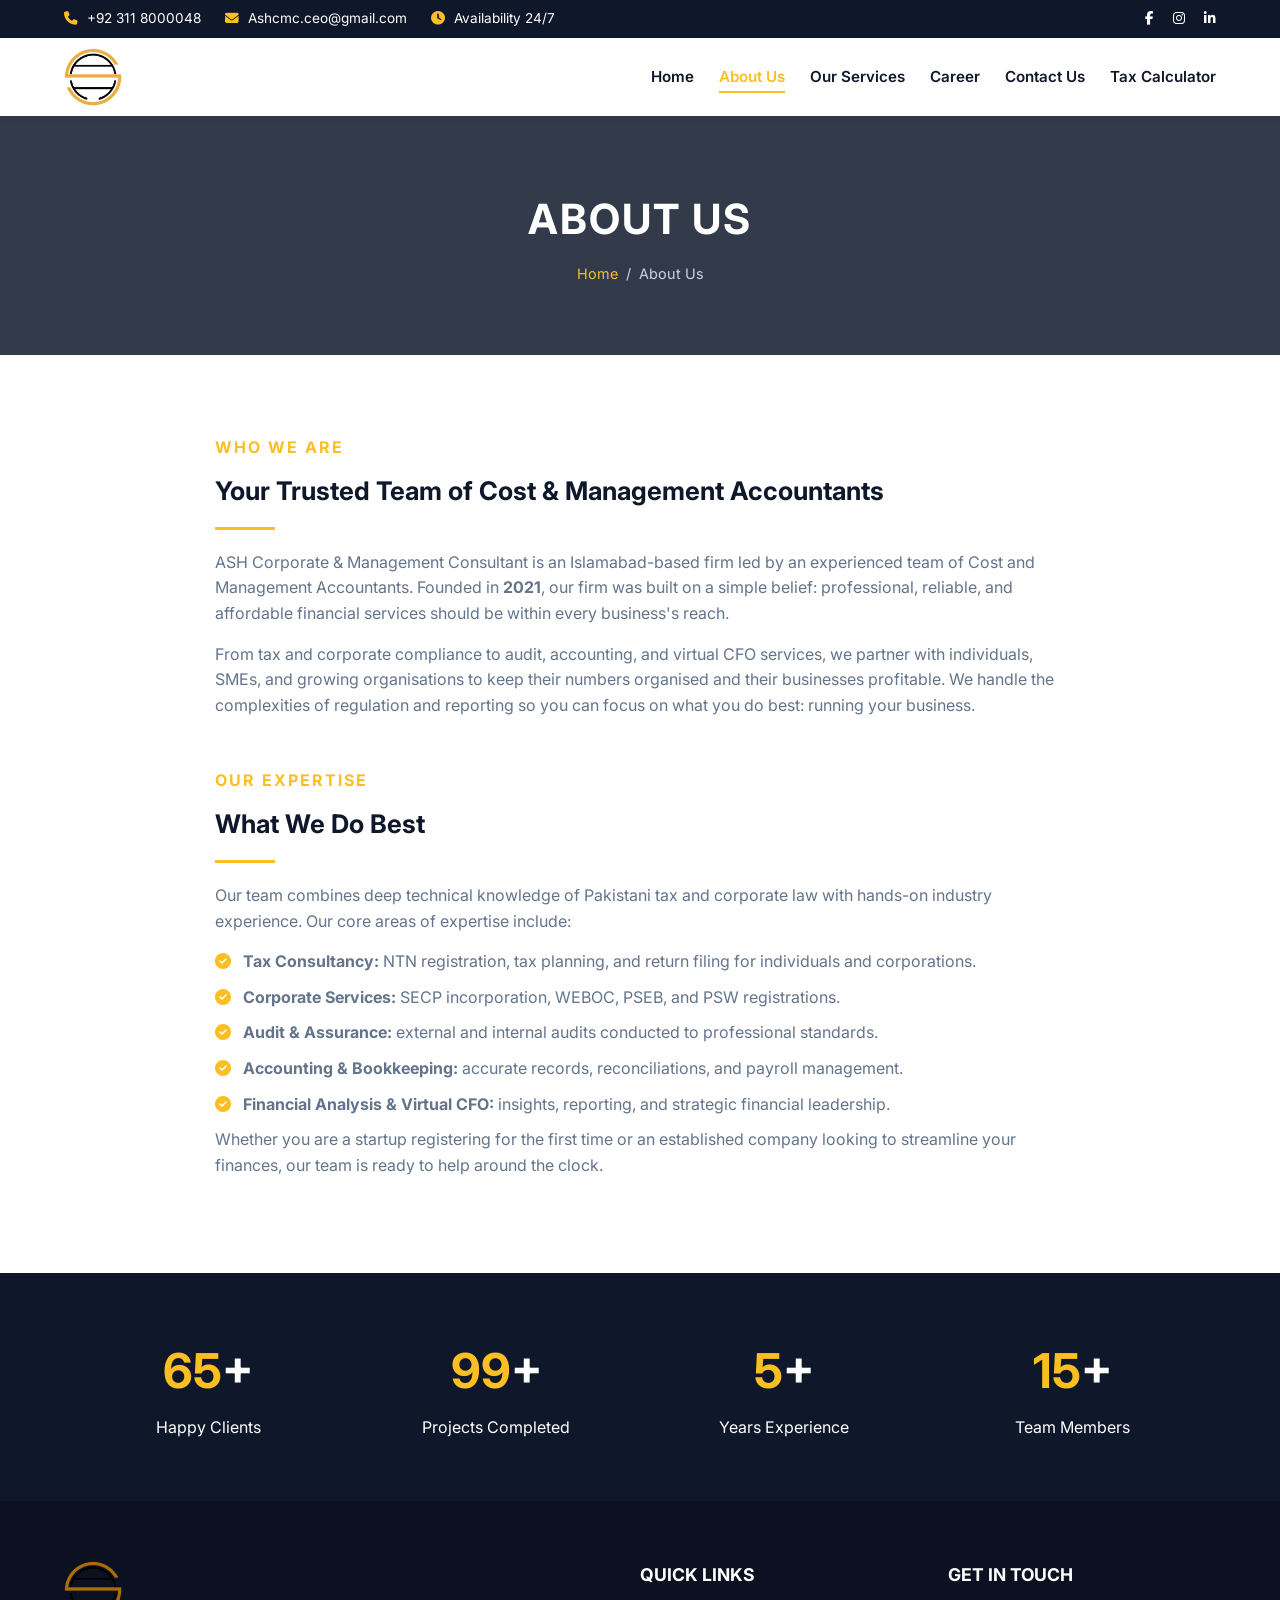
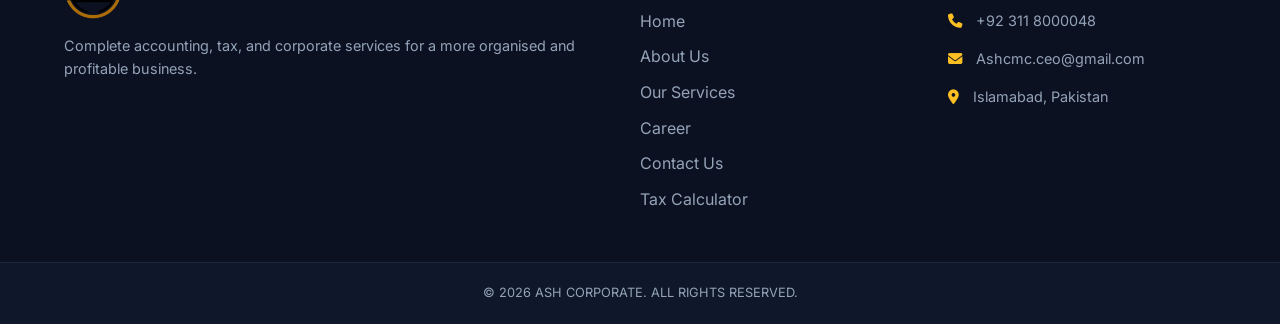
==== about.html @ dda11e34 "mobile view: slim top bar down to phone and email" ====
<!DOCTYPE html>
<html lang="en">
<head>
    <meta charset="UTF-8">
    <meta name="viewport" content="width=device-width, initial-scale=1.0">
    <title>About Us | ASH Corporate</title>
    <meta name="description" content="ASH Corporate & Management Consultant, an experienced team of Cost and Management Accountants founded in 2021.">
    <link rel="icon" href="notlog-favicon.ico">
    <link href="https://fonts.googleapis.com/css2?family=Inter:wght@300;400;600;700&display=swap" rel="stylesheet">
    <link rel="stylesheet" href="https://cdnjs.cloudflare.com/ajax/libs/font-awesome/6.4.0/css/all.min.css">
    <link rel="stylesheet" href="css/style.css">
</head>
<body>

    <!-- Top Bar -->
    <div class="top-bar">
        <div class="container top-bar-flex">
            <div class="top-info">
                <span><i class="fa-solid fa-phone"></i> +92 311 8000048</span>
                <span><i class="fa-solid fa-envelope"></i> Ashcmc.ceo@gmail.com</span>
                <span class="top-hours"><i class="fa-solid fa-clock"></i> Availability 24/7</span>
            </div>
            <div class="top-social">
                <a href="https://www.facebook.com/ashcmc" target="_blank" rel="noopener" aria-label="Facebook"><i class="fa-brands fa-facebook-f"></i></a>
                <a href="https://www.instagram.com/ashcmc" target="_blank" rel="noopener" aria-label="Instagram"><i class="fa-brands fa-instagram"></i></a>
                <a href="https://www.linkedin.com/company/ashcmc" target="_blank" rel="noopener" aria-label="LinkedIn"><i class="fa-brands fa-linkedin-in"></i></a>
            </div>
        </div>
    </div>

    <!-- Header / Navbar -->
    <header class="navbar">
        <div class="container nav-flex">
            <a href="index.html" class="logo">
                <img src="logo.png" alt="ASH Corporate Logo">
            </a>
            <nav>
                <button class="menu-toggle" aria-label="Toggle navigation menu"><i class="fa-solid fa-bars"></i></button>
                <ul class="nav-links">
                    <li><a href="index.html">Home</a></li>
                    <li><a href="about.html" class="active">About Us</a></li>
                    <li><a href="services.html">Our Services</a></li>
                    <li><a href="career.html">Career</a></li>
                    <li><a href="contact.html">Contact Us</a></li>
                    <li><a href="tax.html">Tax Calculator</a></li>
                </ul>
            </nav>
        </div>
    </header>

    <!-- Page Header -->
    <section class="page-header">
        <div class="container">
            <h1>ABOUT US</h1>
            <p class="crumb"><a href="index.html">Home</a> &nbsp;/&nbsp; About Us</p>
        </div>
    </section>

    <!-- Who We Are & Our Expertise -->
    <section class="section-padding">
        <div class="container about-body">
            <div class="about-block">
                <h4 class="sub-heading">WHO WE ARE</h4>
                <h3>Your Trusted Team of Cost &amp; Management Accountants</h3>
                <div class="divider divider-left"></div>
                <p>ASH Corporate &amp; Management Consultant is an Islamabad-based firm led by an experienced team of Cost and Management Accountants. Founded in <strong>2021</strong>, our firm was built on a simple belief: professional, reliable, and affordable financial services should be within every business's reach.</p>
                <p>From tax and corporate compliance to audit, accounting, and virtual CFO services, we partner with individuals, SMEs, and growing organisations to keep their numbers organised and their businesses profitable. We handle the complexities of regulation and reporting so you can focus on what you do best: running your business.</p>
            </div>

            <div class="about-block">
                <h4 class="sub-heading">OUR EXPERTISE</h4>
                <h3>What We Do Best</h3>
                <div class="divider divider-left"></div>
                <p>Our team combines deep technical knowledge of Pakistani tax and corporate law with hands-on industry experience. Our core areas of expertise include:</p>
                <ul>
                    <li><strong>Tax Consultancy:</strong> NTN registration, tax planning, and return filing for individuals and corporations.</li>
                    <li><strong>Corporate Services:</strong> SECP incorporation, WEBOC, PSEB, and PSW registrations.</li>
                    <li><strong>Audit &amp; Assurance:</strong> external and internal audits conducted to professional standards.</li>
                    <li><strong>Accounting &amp; Bookkeeping:</strong> accurate records, reconciliations, and payroll management.</li>
                    <li><strong>Financial Analysis &amp; Virtual CFO:</strong> insights, reporting, and strategic financial leadership.</li>
                </ul>
                <p>Whether you are a startup registering for the first time or an established company looking to streamline your finances, our team is ready to help around the clock.</p>
            </div>
        </div>
    </section>

    <!-- Stats Section -->
    <section class="stats-section">
        <div class="container stats-grid">
            <div class="stat-item">
                <h2>65<span>+</span></h2>
                <p>Happy Clients</p>
            </div>
            <div class="stat-item">
                <h2>99<span>+</span></h2>
                <p>Projects Completed</p>
            </div>
            <div class="stat-item">
                <h2>5<span>+</span></h2>
                <p>Years Experience</p>
            </div>
            <div class="stat-item">
                <h2>15<span>+</span></h2>
                <p>Team Members</p>
            </div>
        </div>
    </section>

    <!-- Footer -->
    <footer>
        <div class="container footer-grid">
            <div class="footer-brand">
                <img src="logo.png" alt="ASH Corporate">
                <p>Complete accounting, tax, and corporate services for a more organised and profitable business.</p>
            </div>
            <div class="footer-links">
                <h3>QUICK LINKS</h3>
                <ul>
                    <li><a href="index.html">Home</a></li>
                    <li><a href="about.html">About Us</a></li>
                    <li><a href="services.html">Our Services</a></li>
                    <li><a href="career.html">Career</a></li>
                    <li><a href="contact.html">Contact Us</a></li>
                    <li><a href="tax.html">Tax Calculator</a></li>
                </ul>
            </div>
            <div class="footer-contact">
                <h3>GET IN TOUCH</h3>
                <p><i class="fa-solid fa-phone"></i> +92 311 8000048</p>
                <p><i class="fa-solid fa-envelope"></i> Ashcmc.ceo@gmail.com</p>
                <p><i class="fa-solid fa-location-dot"></i> Islamabad, Pakistan</p>
            </div>
        </div>
        <div class="footer-bottom">
            <p>&copy; 2026 ASH CORPORATE. ALL RIGHTS RESERVED.</p>
        </div>
    </footer>

    <!-- Main JavaScript -->
    <script src="js/main.js"></script>
</body>
</html>
---- css/style.css ----
/* ============================================
   ASH CORPORATE - Global Stylesheet
   Brand: Navy #0f172a | Accent #fbbf24
   ============================================ */

/* --- CSS Variables & Reset --- */
:root {
    --primary-navy: #0f172a; /* Dark Navy for text and footer */
    --accent-yellow: #fbbf24; /* Logo Yellow */
    --light-bg: #f8fafc;
    --text-dark: #334155;
    --text-light: #64748b;
    --white: #ffffff;
}

* {
    margin: 0;
    padding: 0;
    box-sizing: border-box;
    font-family: 'Inter', sans-serif;
}

html { scroll-behavior: smooth; }

body {
    color: var(--text-dark);
    background-color: var(--white);
    line-height: 1.6;
    overflow-x: hidden; /* Prevent horizontal scroll on mobile */
}

img { max-width: 100%; display: block; }

a { text-decoration: none; color: inherit; }
ul { list-style: none; }

.container {
    width: 90%;
    max-width: 1200px;
    margin: 0 auto;
}

.section-padding { padding: 80px 0; }
.bg-light { background-color: var(--light-bg); }

/* ============================================
   TOP BAR
   ============================================ */
.top-bar {
    background-color: var(--primary-navy);
    color: var(--white);
    font-size: 0.85rem;
    padding: 8px 0;
}

.top-bar-flex {
    display: flex;
    justify-content: space-between;
    align-items: center;
}

.top-info span { margin-right: 20px; }
.top-info i { color: var(--accent-yellow); margin-right: 5px; }

.top-social a {
    margin-left: 15px;
    color: var(--white);
    transition: 0.3s;
}
.top-social a:hover { color: var(--accent-yellow); }

/* ============================================
   NAVBAR
   ============================================ */
.navbar {
    background-color: var(--white);
    box-shadow: 0 2px 10px rgba(0,0,0,0.05);
    position: sticky;
    top: 0;
    z-index: 100;
}

.nav-flex {
    display: flex;
    justify-content: space-between;
    align-items: center;
    padding: 10px 0;
}

.logo img { height: 58px; width: auto; display: block; }

.nav-links { display: flex; gap: 25px; }

.nav-links a {
    font-weight: 600;
    color: var(--primary-navy);
    font-size: 0.95rem;
    transition: 0.3s;
    padding-bottom: 5px;
    border-bottom: 2px solid transparent;
}

.nav-links a:hover,
.nav-links a.active {
    color: var(--accent-yellow);
    border-bottom: 2px solid var(--accent-yellow);
}

/* Hamburger (mobile only) */
.menu-toggle {
    display: none;
    background: none;
    border: none;
    font-size: 1.6rem;
    color: var(--primary-navy);
    cursor: pointer;
    padding: 6px 10px;
}

/* ============================================
   HERO (Home)
   ============================================ */
.hero {
    background: linear-gradient(rgba(15, 23, 42, 0.82), rgba(15, 23, 42, 0.82)),
        url('img/hero-bg.jpg') center/cover;
    color: var(--white);
    padding: 120px 0;
    text-align: left;
}

.hero-content { max-width: 700px; }
.hero h1 { font-size: 3.5rem; line-height: 1.2; margin-bottom: 20px; }
.hero h1 span { color: var(--accent-yellow); }
.hero p { font-size: 1.1rem; margin-bottom: 30px; color: #cbd5e1; }

/* ============================================
   BUTTONS
   ============================================ */
.btn-primary {
    display: inline-block;
    background-color: var(--accent-yellow);
    color: var(--primary-navy);
    padding: 12px 30px;
    font-weight: 700;
    border-radius: 4px;
    transition: 0.3s;
    border: none;
    cursor: pointer;
    font-size: 1rem;
}

.btn-primary:hover {
    background-color: var(--yellow-dark);
    transform: translateY(-2px);
}

.btn-secondary {
    display: inline-block;
    background-color: var(--primary-navy);
    color: var(--white);
    padding: 12px 30px;
    font-weight: 600;
    border-radius: 4px;
    transition: 0.3s;
    margin-top: 15px;
}

.btn-secondary:hover { background-color: var(--navy-soft); }

/* ============================================
   PAGE HEADER (Inner pages banner)
   ============================================ */
.page-header {
    background: linear-gradient(rgba(15, 23, 42, 0.85), rgba(15, 23, 42, 0.85)),
        url('img/page-header-bg.jpg') center/cover;
    color: var(--white);
    text-align: center;
    padding: 70px 0;
}

.page-header h1 {
    font-size: 2.6rem;
    letter-spacing: 2px;
    color: var(--white);
}

.page-header .crumb {
    margin-top: 10px;
    font-size: 0.9rem;
    color: #cbd5e1;
}

.page-header .crumb a { color: var(--accent-yellow); }

/* ============================================
   SECTION TITLE
   ============================================ */
.section-title { text-align: center; margin-bottom: 50px; }
.section-title h2 { font-size: 2.2rem; color: var(--primary-navy); }

.divider {
    width: 60px;
    height: 3px;
    background-color: var(--accent-yellow);
    margin: 15px auto 0;
}

.divider-left { margin: 15px 0 0; }

/* ============================================
   ABOUT PREVIEW (Home)
   ============================================ */
.about-grid {
    display: grid;
    grid-template-columns: 1fr 1fr;
    gap: 50px;
    align-items: center;
}

.sub-heading {
    color: var(--accent-yellow);
    font-weight: 700;
    letter-spacing: 2px;
    margin-bottom: 10px;
}

.about-text h2 { font-size: 2.2rem; color: var(--primary-navy); margin-bottom: 20px; }
.about-text p { color: var(--text-light); margin-bottom: 20px; }

.about-image img {
    width: 100%;
    border-radius: 8px;
    box-shadow: 0 10px 30px rgba(0,0,0,0.1);
}

/* ============================================
   SERVICES GRID (Home)
   ============================================ */
.services-grid {
    display: grid;
    grid-template-columns: repeat(auto-fit, minmax(250px, 1fr));
    gap: 30px;
}

.service-card {
    background: var(--white);
    padding: 40px 30px;
    border-radius: 8px;
    box-shadow: 0 5px 20px rgba(0,0,0,0.05);
    transition: 0.3s;
    border-top: 3px solid transparent;
}

.service-card:hover {
    transform: translateY(-5px);
    border-top: 3px solid var(--accent-yellow);
    box-shadow: 0 10px 30px rgba(0,0,0,0.1);
}

.icon-box {
    font-size: 2rem;
    color: var(--primary-navy);
    background: #f1f5f9;
    width: 70px;
    height: 70px;
    display: flex;
    align-items: center;
    justify-content: center;
    border-radius: 50%;
    margin-bottom: 20px;
}

.service-card h3 { font-size: 1.2rem; color: var(--primary-navy); margin-bottom: 10px; }
.service-card p { font-size: 0.9rem; color: var(--text-light); margin-bottom: 20px; }

.read-more { color: var(--primary-navy); font-weight: 600; font-size: 0.9rem; }
.read-more:hover { color: var(--accent-yellow); }

.center-btn { text-align: center; margin-top: 50px; }

/* ============================================
   STATS SECTION
   ============================================ */
.stats-section {
    background-color: var(--primary-navy);
    padding: 60px 0;
    color: var(--white);
}

.stats-grid {
    display: grid;
    grid-template-columns: repeat(4, 1fr);
    text-align: center;
}

.stat-item h2 { font-size: 3rem; color: var(--accent-yellow); margin-bottom: 5px; }
.stat-item h2 span { color: var(--white); }

/* ============================================
   ABOUT PAGE - "Who We Are" / "Our Expertise"
   ============================================ */
.about-body { max-width: 850px; margin: 0 auto; }

.about-block { margin-bottom: 50px; }

.about-block:last-child { margin-bottom: 0; }

.about-block h3 {
    color: var(--primary-navy);
    font-size: 1.6rem;
    margin-bottom: 15px;
}

.about-block .divider-left { margin-bottom: 20px; }

.about-block p {
    color: var(--text-light);
    margin-bottom: 15px;
}

.about-block ul {
    margin-top: 15px;
}

.about-block ul li {
    color: var(--text-light);
    padding-left: 28px;
    position: relative;
    margin-bottom: 10px;
}

.about-block ul li::before {
    content: '\f058';
    font-family: 'Font Awesome 6 Free';
    font-weight: 900;
    color: var(--accent-yellow);
    position: absolute;
    left: 0;
}

/* ============================================
   SERVICES PAGE - Zig-Zag Layout
   ============================================ */
.service-row {
    padding: 70px 0; /* Background lives on the outer section */
}

/* The container inside the row is the zig-zag grid */
.service-row-grid {
    display: grid;
    grid-template-columns: 1fr 1fr;
    gap: 60px;
    align-items: center;
}

.service-img img {
    width: 100%;
    border-radius: 8px;
    box-shadow: 0 10px 30px rgba(0,0,0,0.12);
}

.service-title h3 {
    font-size: 1.8rem;
    color: var(--primary-navy);
    margin-bottom: 8px;
}

.service-title .divider-left { margin-bottom: 20px; }

.service-title p { color: var(--text-light); margin-bottom: 20px; }

.service-title ul li {
    color: var(--text-light);
    padding-left: 26px;
    position: relative;
    margin-bottom: 8px;
}

.service-title ul li::before {
    content: '\f00c';
    font-family: 'Font Awesome 6 Free';
    font-weight: 900;
    color: var(--accent-yellow);
    font-size: 0.85rem;
    position: absolute;
    left: 0;
}

/* Reverse rows (image left / text right) */
.service-row.reverse .service-img { order: -1; }

/* ============================================
   CAREER PAGE
   ============================================ */
.career-box {
    max-width: 760px;
    margin: 0 auto;
    text-align: center;
    background: var(--white);
    border: 1px solid #e2e8f0;
    border-top: 4px solid var(--accent-yellow);
    border-radius: 8px;
    padding: 60px 40px;
    box-shadow: 0 8px 25px rgba(0,0,0,0.06);
}

.career-box i {
    font-size: 2.6rem;
    color: var(--accent-yellow);
    margin-bottom: 20px;
}

.career-box h2 {
    color: var(--primary-navy);
    font-size: 1.7rem;
    margin-bottom: 15px;
}

.career-box p { color: var(--text-light); }

.career-box .cv-btn {
    margin-top: 18px;
}

.career-box .cv-btn i { margin-right: 8px; }

.career-box .cv-email-note {
    margin-top: 14px;
    font-size: 0.9rem;
    font-weight: 600;
    color: var(--primary-navy);
}

/* ============================================
   CONTACT PAGE
   ============================================ */
.map-wrap {
    height: 400px;
    border-radius: 8px;
    overflow: hidden;
    box-shadow: 0 10px 30px rgba(0,0,0,0.1);
}

.map-wrap iframe {
    width: 100%;
    height: 100%;
    border: 0;
}

.contact-grid {
    display: grid;
    grid-template-columns: 1.4fr 1fr;
    gap: 40px;
    align-items: start;
}

.contact-form {
    background: var(--white);
    border: 1px solid #e2e8f0;
    border-radius: 8px;
    padding: 40px;
    box-shadow: 0 8px 25px rgba(0,0,0,0.06);
}

.contact-form h3 {
    color: var(--primary-navy);
    font-size: 1.5rem;
    margin-bottom: 25px;
}

.form-group { margin-bottom: 20px; }

.form-group label {
    display: block;
    font-weight: 600;
    color: var(--primary-navy);
    font-size: 0.9rem;
    margin-bottom: 6px;
}

.form-group input,
.form-group textarea {
    width: 100%;
    padding: 12px 15px;
    border: 1px solid #e2e8f0;
    border-radius: 4px;
    font-size: 0.95rem;
    color: var(--text-dark);
    outline: none;
    transition: 0.3s;
    font-family: inherit;
}

.form-group input:focus,
.form-group textarea:focus {
    border-color: var(--accent-yellow);
    box-shadow: 0 0 0 3px rgba(251, 191, 36, 0.15);
}

.form-row {
    display: grid;
    grid-template-columns: 1fr 1fr;
    gap: 20px;
}

.form-status {
    display: none;
    margin-top: 15px;
    padding: 12px 15px;
    border-radius: 4px;
    font-size: 0.9rem;
    font-weight: 600;
}

.form-status.success {
    display: block;
    background: #ecfdf5;
    color: #047857;
    border: 1px solid #a7f3d0;
}

.contact-info-box {
    background: var(--primary-navy);
    color: var(--white);
    border-radius: 8px;
    padding: 40px;
}

.contact-info-box h3 {
    font-size: 1.3rem;
    margin-bottom: 25px;
}

.contact-info-box h3::after {
    content: '';
    display: block;
    width: 50px;
    height: 3px;
    background: var(--accent-yellow);
    margin-top: 8px;
}

.info-item {
    display: flex;
    align-items: flex-start;
    gap: 15px;
    margin-bottom: 25px;
    padding-bottom: 25px;
    border-bottom: 1px solid rgba(255,255,255,0.1);
}

.info-item:last-child {
    border-bottom: none;
    margin-bottom: 0;
    padding-bottom: 0;
}

.info-item i {
    color: var(--accent-yellow);
    font-size: 1.2rem;
    margin-top: 4px;
}

.info-item h4 { font-size: 1rem; margin-bottom: 3px; }
.info-item p { font-size: 0.9rem; color: #cbd5e1; }

/* ============================================
   TAX CALCULATOR (Tabbed, FY 2025-2026)
   ============================================ */
.tax-section {
    max-width: 1000px;
    margin: 0 auto;
}

.tax-main-heading {
    text-align: center;
    color: var(--primary-navy);
    font-size: 2.3rem;
    line-height: 1.2;
    margin-bottom: 18px;
}

.brand-divider-gap { margin-top: 24px; }

/* Folder-style tab bar (text-link tabs) */
.tax-tabs {
    display: flex;
    border-bottom: 1px solid #e2e8f0;
    padding: 0 8px;
    gap: 2px;
}

.tax-tab {
    appearance: none;
    background: transparent;
    border: 1px solid transparent;
    border-bottom: none;
    border-radius: 8px 8px 0 0;
    color: var(--text-dark);
    font-family: inherit;
    font-size: 0.95rem;
    font-weight: 600;
    padding: 13px 20px;
    margin-bottom: -1px; /* rides over the strip line */
    cursor: pointer;
    transition: 0.2s;
    white-space: nowrap;
}

.tax-tab:hover { color: var(--primary-navy); }

.tax-tab.active {
    background: var(--white);
    border-color: #e2e8f0;
    color: var(--primary-navy);
    box-shadow: inset 0 -3px 0 var(--accent-yellow); /* yellow underline, like the navbar */
    position: relative;
    z-index: 1;
}

/* White card that the active tab blends into */
.tax-card {
    background: var(--white);
    border-radius: 0 0 10px 10px;
    box-shadow: 0 10px 30px rgba(15, 23, 42, 0.06);
    padding: 40px;
}

.tax-panel.hidden { display: none; }

.tax-panel-heading {
    color: var(--primary-navy);
    font-size: 1.45rem;
    text-align: center;
    margin-bottom: 18px;
}

.tax-panel .divider { margin-bottom: 25px; }

.tax-field-group { margin-bottom: 20px; }

.tax-field-group label {
    display: block;
    font-weight: 600;
    color: var(--text-dark);
    font-size: 0.87rem;
    margin-bottom: 8px;
}

.tax-field-group select,
.tax-field-group input {
    width: 100%;
    padding: 12px 14px;
    border: 1px solid #e2e8f0;
    border-radius: 6px;
    font-size: 0.95rem;
    font-family: inherit;
    color: var(--text-dark);
    outline: none;
    background: var(--white);
    transition: 0.2s;
}

.tax-field-group select:focus,
.tax-field-group input:focus {
    border-color: var(--accent-yellow);
    box-shadow: 0 0 0 3px rgba(251, 191, 36, 0.15);
}

.tax-btn {
    width: 100%;
    background: var(--accent-yellow);
    color: var(--primary-navy);
    border: none;
    border-radius: 6px;
    padding: 14px;
    font-family: inherit;
    font-size: 1rem;
    font-weight: 700;
    letter-spacing: 0.3px;
    cursor: pointer;
    transition: 0.2s;
}

.tax-btn:hover {
    background: var(--yellow-dark);
    transform: translateY(-1px);
}

.tax-coming {
    text-align: center;
    color: var(--text-light);
    padding: 35px 0 15px;
    font-size: 0.95rem;
}

.tax-coming i { color: var(--accent-yellow); margin-right: 8px; }

@media (max-width: 768px) {
    .tax-main-heading { font-size: 1.6rem; }
    .tax-tabs { flex-wrap: wrap; }
    .tax-tab { padding: 11px 14px; font-size: 0.9rem; }
    .tax-card { padding: 25px 18px; border-radius: 0 0 8px 8px; }
}
/* ============================================
/* ============================================
   FOOTER
   ============================================ */
footer {
    background-color: #0b1120;
    color: #94a3b8;
    padding-top: 60px;
}

.footer-grid {
    display: grid;
    grid-template-columns: 2fr 1fr 1fr;
    gap: 40px;
    padding-bottom: 40px;
}

.footer-brand img { height: 58px; width: auto; margin-bottom: 15px; }

.footer-brand p { font-size: 0.9rem; }

.footer-links h3,
.footer-contact h3 {
    color: var(--white);
    margin-bottom: 20px;
    font-size: 1.1rem;
}

.footer-links ul li { margin-bottom: 10px; }
.footer-links a:hover { color: var(--accent-yellow); }

.footer-contact p { margin-bottom: 15px; font-size: 0.9rem; }
.footer-contact i { color: var(--accent-yellow); margin-right: 10px; }

.footer-bottom {
    background-color: var(--primary-navy);
    text-align: center;
    padding: 20px 0;
    font-size: 0.8rem;
    border-top: 1px solid #1e293b;
}

/* ============================================
   RESPONSIVE DESIGN
   ============================================ */
@media (max-width: 992px) {
    /* Mobile hamburger menu */
    .menu-toggle { display: block; }

    .nav-links {
        display: none;
        flex-direction: column;
        width: 100%;
        background: var(--white);
        gap: 0;
        border-top: 1px solid #f1f5f9;
    }

    .nav-links.open { display: flex; }

    .nav-links li { border-bottom: 1px solid #f1f5f9; }
    .nav-links li:last-child { border-bottom: none; }

    .nav-links a {
        display: block;
        padding: 12px 0;
        border-bottom: none;
    }

    .nav-links a:hover,
    .nav-links a.active {
        color: var(--accent-yellow);
        border-bottom: none;
    }
}

@media (max-width: 768px) {
    .top-bar-flex { flex-direction: column; gap: 10px; text-align: center; }
    .top-info span { margin: 0 8px; }
    /* on small screens keep only phone + email in the top strip */
    .top-info .top-hours,
    .top-social { display: none; }

    .hero { padding: 80px 0; }
    .hero h1 { font-size: 2.3rem; }
    .hero p { font-size: 1rem; }

    .section-padding { padding: 60px 0; }

    .about-grid,
    .services-grid,
    .stats-grid,
    .footer-grid,
    .contact-grid { grid-template-columns: 1fr; }

    .stats-grid { gap: 25px; }
    .stat-item h2 { font-size: 2.2rem; }
    .service-card h3 { font-size: 1.1rem; }

    .page-header h1 { font-size: 1.9rem; }

    /* Zig-zag collapses to single column */
    .service-row { padding: 50px 0; }
    .service-row-grid { grid-template-columns: 1fr; gap: 25px; }
    .service-title h3 { font-size: 1.4rem; }

    .contact-form,
    .contact-info-box { padding: 30px 22px; }

    .form-row { grid-template-columns: 1fr; }

    .map-wrap { height: 300px; }

    .career-box { padding: 40px 25px; }
}
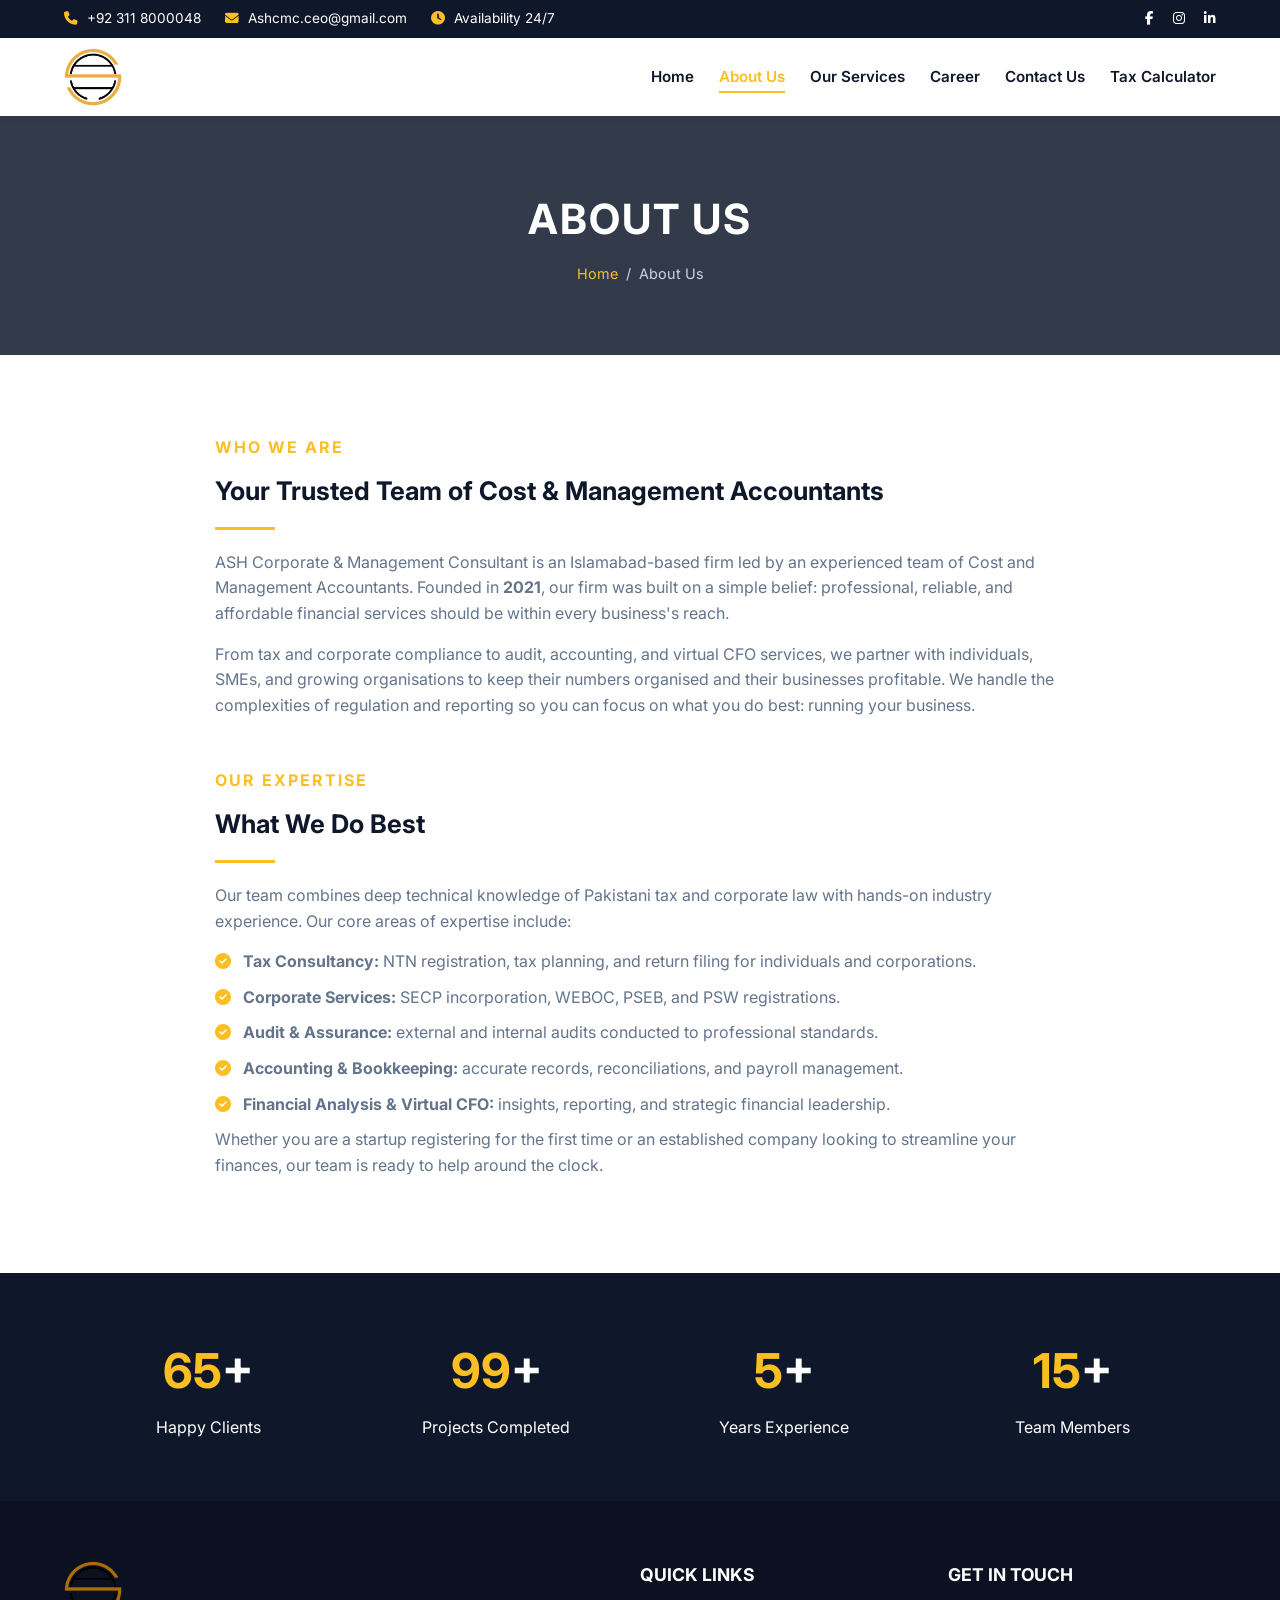
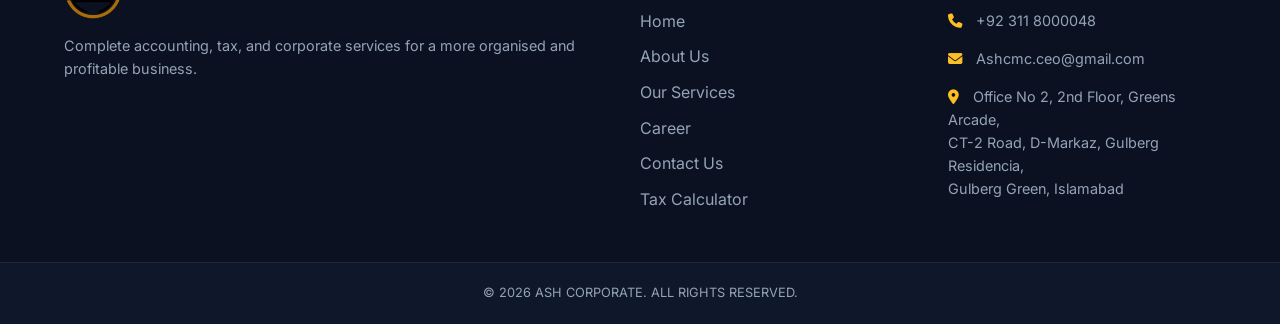
==== commit 9733f619: "footer and contact page now carry the full office address" ====
--- a/about.html
+++ b/about.html
@@ -128,7 +128,7 @@
                 <h3>GET IN TOUCH</h3>
                 <p><i class="fa-solid fa-phone"></i> +92 311 8000048</p>
                 <p><i class="fa-solid fa-envelope"></i> Ashcmc.ceo@gmail.com</p>
-                <p><i class="fa-solid fa-location-dot"></i> Islamabad, Pakistan</p>
+                <p><i class="fa-solid fa-location-dot"></i> Office No 2, 2nd Floor, Greens Arcade,<br>CT-2 Road, D-Markaz, Gulberg Residencia,<br>Gulberg Green, Islamabad</p>
             </div>
         </div>
         <div class="footer-bottom">
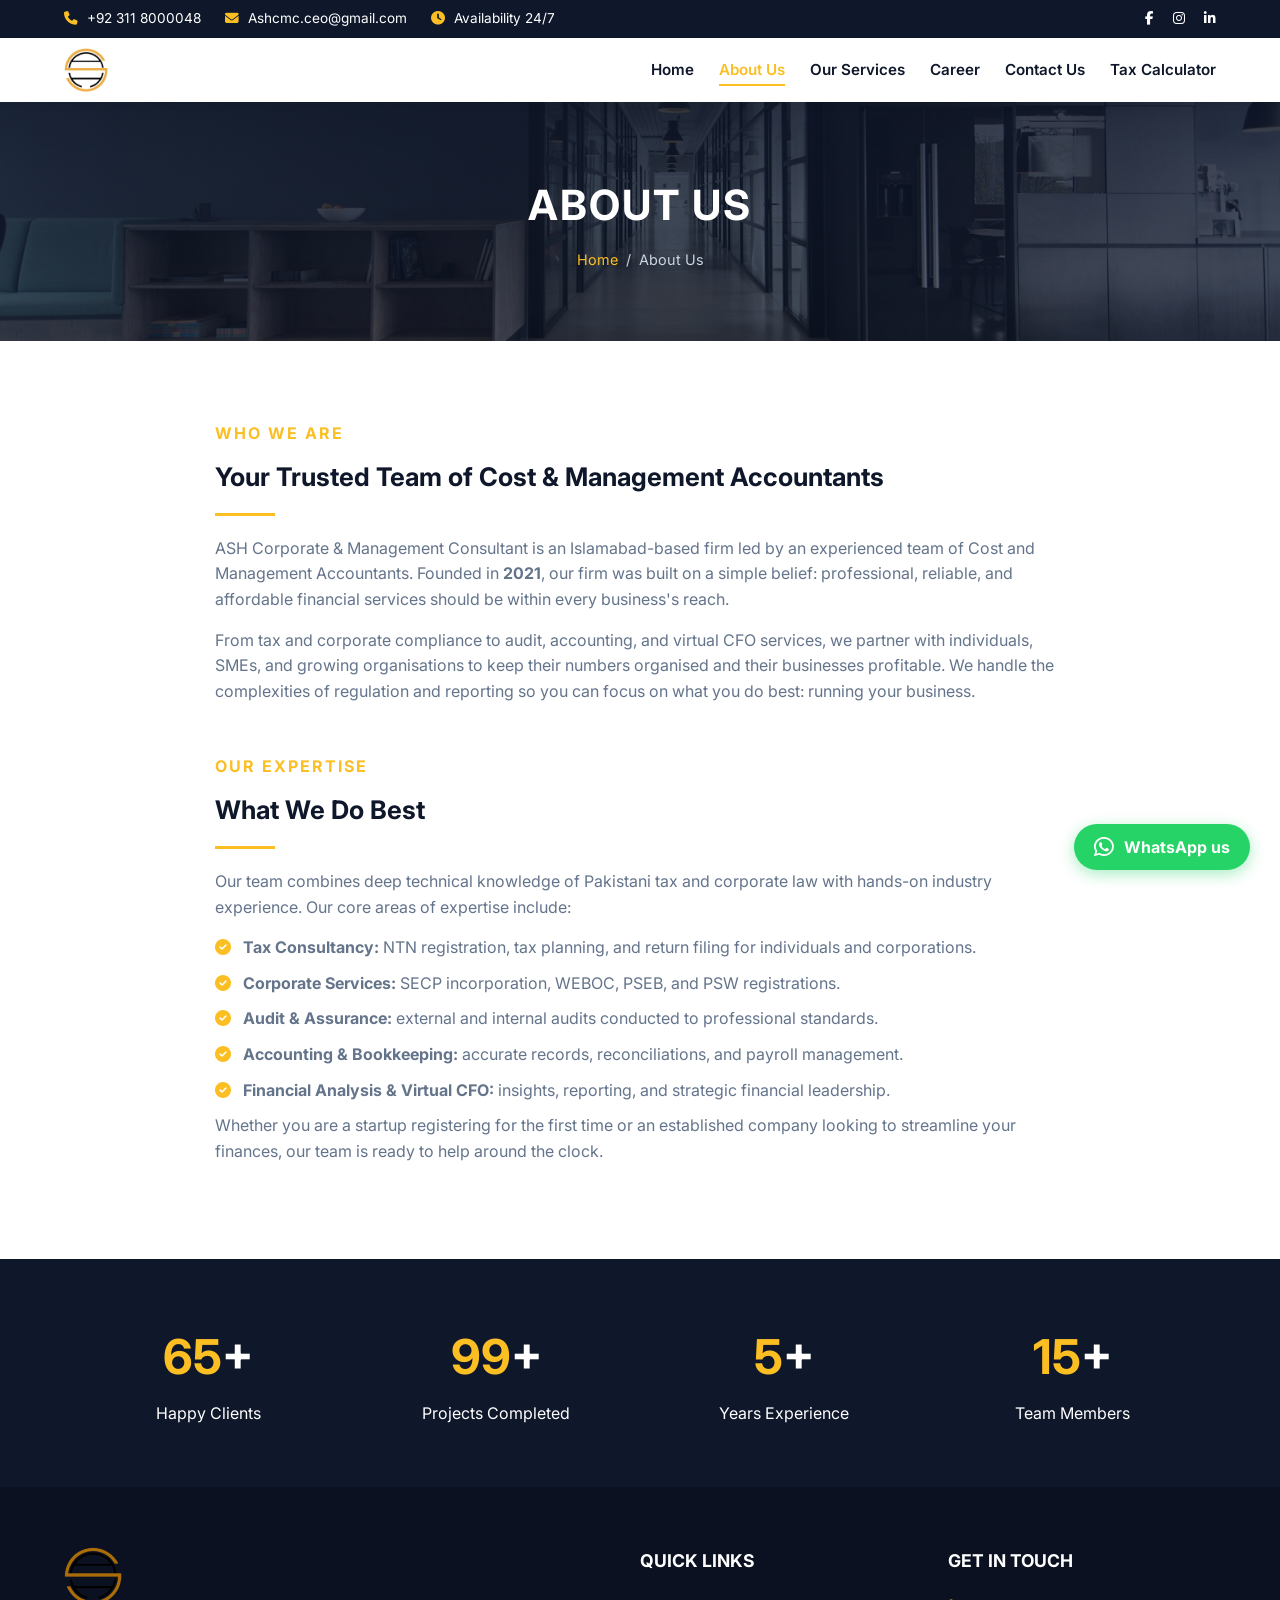
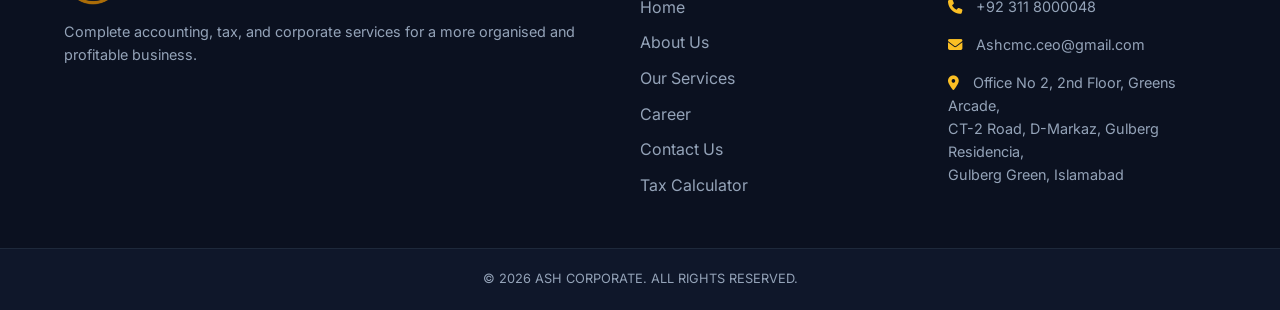
==== commit 8c3fe003: "floating whatsapp chat button across all pages" ====
--- a/about.html
+++ b/about.html
@@ -136,6 +136,13 @@
         </div>
     </footer>
 
+
+    <!-- Floating WhatsApp Button -->
+    <a id="whatsapp-btn" href="https://wa.me/923118000048" target="_blank" rel="noopener" aria-label="Chat with ASH Corporate on WhatsApp">
+        <i class="fa-brands fa-whatsapp"></i>
+        <span>WhatsApp us</span>
+    </a>
+
     <!-- Main JavaScript -->
     <script src="js/main.js"></script>
 </body>
--- a/css/style.css
+++ b/css/style.css
@@ -7,6 +7,7 @@
 :root {
     --primary-navy: #0f172a; /* Dark Navy for text and footer */
     --accent-yellow: #fbbf24; /* Logo Yellow */
+    --yellow-dark: #d97706; /* Darker yellow for hovers/cautions */
     --light-bg: #f8fafc;
     --text-dark: #334155;
     --text-light: #64748b;
@@ -87,7 +88,7 @@
     padding: 10px 0;
 }
 
-.logo img { height: 58px; width: auto; display: block; }
+.logo img { height: 44px; width: auto; display: block; }
 
 .nav-links { display: flex; gap: 25px; }
 
@@ -121,8 +122,8 @@
    HERO (Home)
    ============================================ */
 .hero {
-    background: linear-gradient(rgba(15, 23, 42, 0.82), rgba(15, 23, 42, 0.82)),
-        url('img/hero-bg.jpg') center/cover;
+    background: linear-gradient(rgba(15, 23, 42, 0.82), rgba(15, 23, 42, 0.62)),
+        url('../img/hero-bg.jpg') center/cover no-repeat;
     color: var(--white);
     padding: 120px 0;
     text-align: left;
@@ -171,8 +172,8 @@
    PAGE HEADER (Inner pages banner)
    ============================================ */
 .page-header {
-    background: linear-gradient(rgba(15, 23, 42, 0.85), rgba(15, 23, 42, 0.85)),
-        url('img/page-header-bg.jpg') center/cover;
+    background: linear-gradient(rgba(15, 23, 42, 0.85), rgba(15, 23, 42, 0.68)),
+        url('../img/page-header-bg.jpg') center/cover no-repeat;
     color: var(--white);
     text-align: center;
     padding: 70px 0;
@@ -698,9 +699,251 @@
 
 @media (max-width: 768px) {
     .tax-main-heading { font-size: 1.6rem; }
-    .tax-tabs { flex-wrap: wrap; }
-    .tax-tab { padding: 11px 14px; font-size: 0.9rem; }
-    .tax-card { padding: 25px 18px; border-radius: 0 0 8px 8px; }
+    .tax-rules { padding: 22px 18px; }
+
+    /* Tabs: clean 2-column chip grid instead of a ragged wrap.
+       Everything stays visible; no folder-tab illusion needed. */
+    .tax-tabs {
+        display: grid;
+        grid-template-columns: 1fr 1fr;
+        gap: 8px;
+        border-bottom: none;
+        padding: 0;
+        margin-top: 20px;
+    }
+
+    .tax-tab {
+        border: 1px solid #e2e8f0;
+        border-radius: 8px;
+        background: var(--white);
+        padding: 11px 12px;
+        font-size: 0.9rem;
+        margin-bottom: 0;
+        text-align: center;
+    }
+
+    .tax-tab.active {
+        background: var(--primary-navy);
+        color: var(--white);
+        border-color: var(--primary-navy);
+        box-shadow: inset 0 -3px 0 var(--accent-yellow);
+        position: static;
+        z-index: auto;
+    }
+
+    /* 5 tabs = 2 + 2 + 1; the last one spans the full row */
+    .tax-tab:nth-child(5) { grid-column: 1 / -1; }
+
+    /* Card gets all its corners back (no longer meets tab bar) */
+    .tax-card {
+        padding: 25px 18px;
+        border-radius: 10px;
+        margin-top: 10px;
+    }
+
+    /* 16px prevents iOS Safari's auto-zoom on focus */
+    .tax-field-group select,
+    .tax-field-group input { font-size: 16px; padding: 12px; }
+
+    /* Result card: roomier rows that wrap instead of squeezing */
+    .tax-result { padding: 16px 14px; margin-top: 22px; }
+
+    .tax-result-row {
+        flex-wrap: wrap;
+        gap: 2px 14px;
+        font-size: 0.88rem;
+        padding: 8px 0;
+    }
+
+    .tax-result-row.total { padding: 9px 10px; }
+
+    .tax-result-note { margin-top: 10px; }
+
+    /* Rules card inside the tab: slightly tighter rows */
+    .tax-panel-rules { margin-top: 20px; }
+
+    .tax-rule-card { padding: 14px 14px 16px; }
+
+    .tax-rule-rates li {
+        font-size: 0.82rem;
+        padding: 4px 0;
+    }
+
+    .tax-rule-rates strong { max-width: 45%; }
+
+    /* Long spans like 'Rs. 1,200,001 - 2,200,000' may wrap */
+    .tax-rule-rates li span,
+    .tax-rule-rates li strong { overflow-wrap: anywhere; }
+}
+
+/* Result card shown under a calculator form */
+.tax-result {
+    margin-top: 26px;
+    background: #f8fafc;
+    border: 1px solid #e2e8f0;
+    border-radius: 8px;
+    padding: 20px 22px;
+}
+
+.tax-result-heading {
+    color: var(--primary-navy);
+    font-size: 1.05rem;
+    margin-bottom: 10px;
+}
+
+.tax-result-row {
+    display: flex;
+    justify-content: space-between;
+    align-items: baseline;
+    gap: 14px;
+    padding: 9px 0;
+    border-bottom: 1px dashed #e2e8f0;
+    font-size: 0.92rem;
+    color: var(--text-dark);
+}
+
+.tax-result-row:last-of-type { border-bottom: none; }
+
+.tax-result-row strong {
+    color: var(--primary-navy);
+    font-variant-numeric: tabular-nums;
+    white-space: nowrap;
+}
+
+.tax-result-row.total {
+    background: rgba(251, 191, 36, 0.25);
+    border-radius: 6px;
+    border-bottom: none;
+    padding: 10px 12px;
+    margin: 6px 0;
+}
+
+.tax-result-note {
+    margin-top: 12px;
+    font-size: 0.8rem;
+    line-height: 1.55;
+    color: #64748b;
+}
+
+/* Rules summary cards + caution (Tax Year 2025-2026) */
+.tax-rules {
+    background: var(--white);
+    border-radius: 10px;
+    box-shadow: 0 10px 30px rgba(15, 23, 42, 0.06);
+    padding: 30px 34px;
+}
+
+.tax-rules h2 {
+    text-align: center;
+    color: var(--primary-navy);
+    font-size: 1.25rem;
+    margin-bottom: 18px;
+}
+
+/* Rule card shown inside the active calculator tab */
+.tax-panel-rules { margin-top: 26px; }
+
+.tax-rules .tax-caution { margin-top: 0; }
+
+.tax-rule-card {
+    border: 1px solid #e2e8f0;
+    border-radius: 10px;
+    padding: 18px 20px 20px;
+    background: var(--light-bg);
+}
+
+.tax-rule-title {
+    display: flex;
+    align-items: center;
+    gap: 10px;
+    color: var(--primary-navy);
+    font-size: 1.05rem;
+    margin-bottom: 10px;
+    padding-bottom: 10px;
+    border-bottom: 2px solid var(--accent-yellow);
+}
+
+.tax-rule-title i { font-size: 0.95rem; }
+
+.tax-rule-label {
+    font-size: 0.7rem;
+    font-weight: 700;
+    letter-spacing: 0.08em;
+    text-transform: uppercase;
+    color: #94a3b8;
+    margin: 0 0 6px;
+}
+
+.tax-rule-label + .tax-rule-rates { margin-bottom: 14px; }
+
+.tax-rule-rates,
+.tax-rule-conditions {
+    list-style: none;
+    padding: 0;
+    margin: 0;
+}
+
+.tax-rule-rates { margin-bottom: 14px; }
+
+.tax-rule-rates li {
+    display: flex;
+    justify-content: space-between;
+    align-items: baseline;
+    gap: 14px;
+    padding: 5px 0;
+    border-bottom: 1px dashed #e2e8f0;
+    font-size: 0.85rem;
+    color: var(--text-dark);
+}
+
+.tax-rule-rates li:last-child { border-bottom: none; }
+
+.tax-rule-rates strong {
+    color: var(--primary-navy);
+    font-variant-numeric: tabular-nums;
+    white-space: nowrap;
+}
+
+.tax-rule-conditions li {
+    position: relative;
+    padding: 3px 0 3px 14px;
+    font-size: 0.8rem;
+    line-height: 1.5;
+    color: var(--text-dark);
+}
+
+.tax-rule-conditions li::before {
+    content: '\2022';
+    position: absolute;
+    left: 2px;
+    color: var(--yellow-dark);
+    font-weight: 700;
+}
+
+.tax-caution {
+    display: flex;
+    align-items: flex-start;
+    gap: 12px;
+    margin-top: 20px;
+    background: rgba(251, 191, 36, 0.18);
+    border-left: 4px solid var(--yellow-dark);
+    border-radius: 6px;
+    padding: 14px 16px;
+}
+
+.tax-caution i { color: var(--yellow-dark); margin-top: 3px; }
+
+.tax-caution p {
+    font-size: 0.85rem;
+    line-height: 1.6;
+    color: var(--text-dark);
+}
+
+.tax-source {
+    margin-top: 16px;
+    font-size: 0.78rem;
+    color: #94a3b8;
+    line-height: 1.5;
 }
 /* ============================================
 /* ============================================
@@ -817,3 +1060,63 @@
 
     .career-box { padding: 40px 25px; }
 }
+
+/* ============================================
+   FLOATING WHATSAPP BUTTON
+   ============================================ */
+#whatsapp-btn {
+    position: fixed;
+    bottom: 30px;
+    right: 30px;
+    z-index: 9999;
+    display: flex;
+    align-items: center;
+    gap: 10px;
+    padding: 12px 20px;
+    background-color: #25D366;
+    color: #ffffff;
+    font-family: inherit;
+    font-size: 1rem;
+    font-weight: 700;
+    line-height: 1;
+    border-radius: 50px;
+    text-decoration: none;
+    box-shadow: 0 4px 15px rgba(37, 211, 102, 0.4);
+    transition: transform 0.3s ease, box-shadow 0.3s ease, background-color 0.3s ease;
+}
+
+#whatsapp-btn i {
+    font-size: 1.4rem;
+    animation: wa-pulse 2.4s infinite ease-in-out;
+}
+
+#whatsapp-btn:hover {
+    transform: scale(1.05);
+    background-color: #1fb857;
+    box-shadow: 0 8px 25px rgba(37, 211, 102, 0.6);
+}
+
+@keyframes wa-pulse {
+    0%, 100% { transform: scale(1); }
+    50%      { transform: scale(1.12); }
+}
+
+@media (prefers-reduced-motion: reduce) {
+    #whatsapp-btn i { animation: none; }
+    #whatsapp-btn:hover { transform: none; }
+}
+
+@media (max-width: 768px) {
+    #whatsapp-btn {
+        bottom: 20px;
+        right: 20px;
+        width: 56px;
+        height: 56px;
+        padding: 0;
+        justify-content: center;
+        border-radius: 50%;
+    }
+
+    #whatsapp-btn span { display: none; }
+    #whatsapp-btn i { font-size: 1.7rem; }
+}
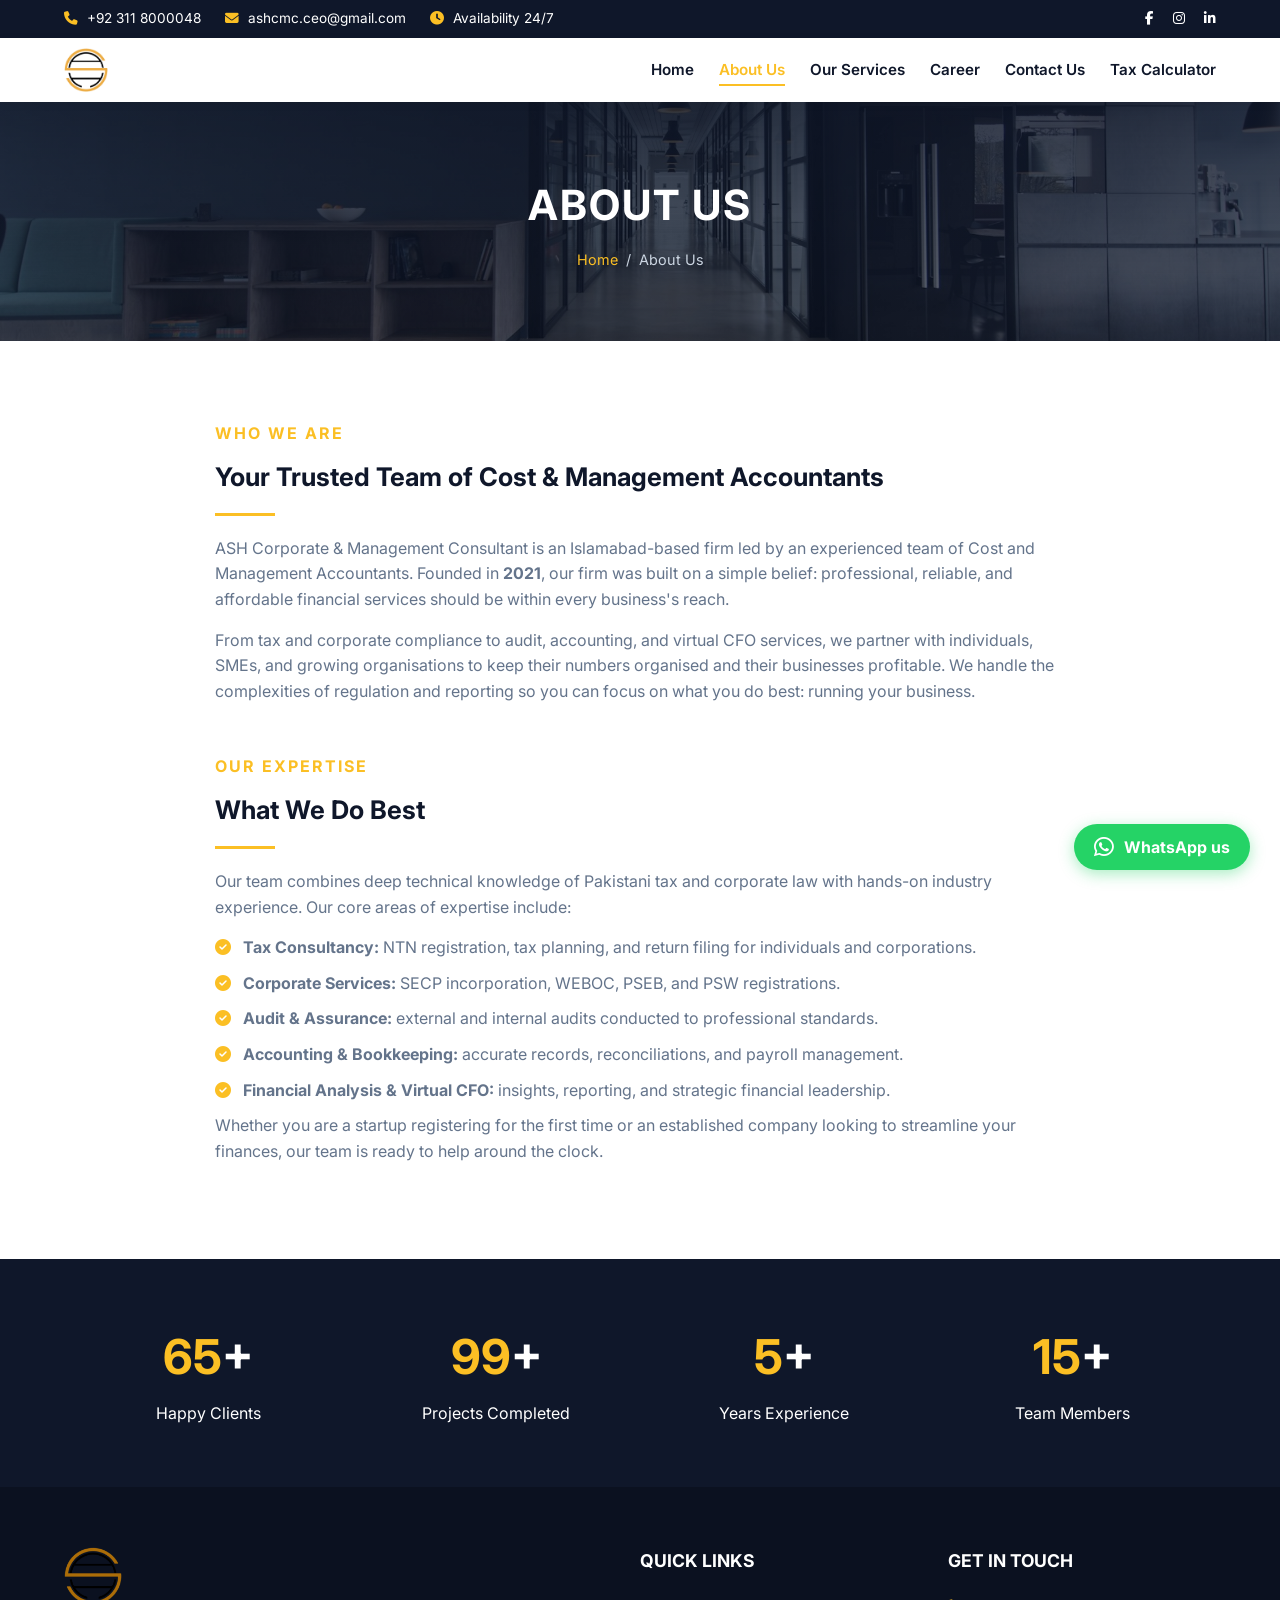
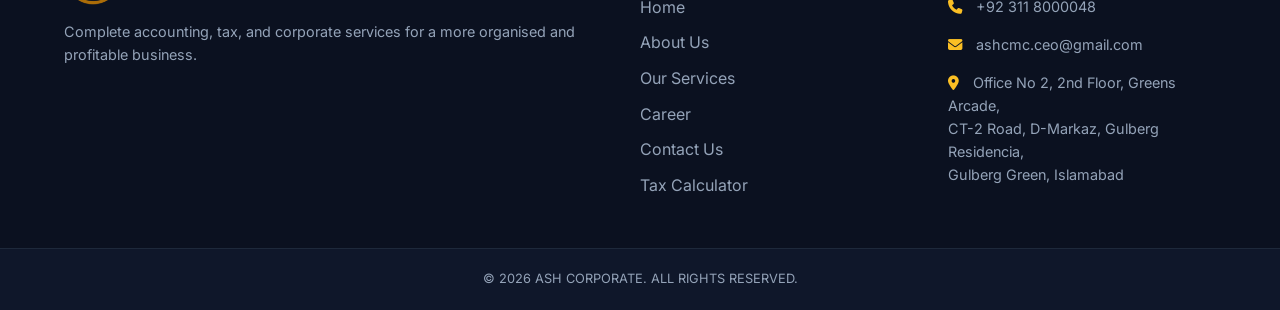
==== commit 42b65324: "email shown in lowercase everywhere" ====
--- a/about.html
+++ b/about.html
@@ -17,7 +17,7 @@
         <div class="container top-bar-flex">
             <div class="top-info">
                 <span><i class="fa-solid fa-phone"></i> +92 311 8000048</span>
-                <span><i class="fa-solid fa-envelope"></i> Ashcmc.ceo@gmail.com</span>
+                <span><i class="fa-solid fa-envelope"></i> ashcmc.ceo@gmail.com</span>
                 <span class="top-hours"><i class="fa-solid fa-clock"></i> Availability 24/7</span>
             </div>
             <div class="top-social">
@@ -127,7 +127,7 @@
             <div class="footer-contact">
                 <h3>GET IN TOUCH</h3>
                 <p><i class="fa-solid fa-phone"></i> +92 311 8000048</p>
-                <p><i class="fa-solid fa-envelope"></i> Ashcmc.ceo@gmail.com</p>
+                <p><i class="fa-solid fa-envelope"></i> ashcmc.ceo@gmail.com</p>
                 <p><i class="fa-solid fa-location-dot"></i> Office No 2, 2nd Floor, Greens Arcade,<br>CT-2 Road, D-Markaz, Gulberg Residencia,<br>Gulberg Green, Islamabad</p>
             </div>
         </div>
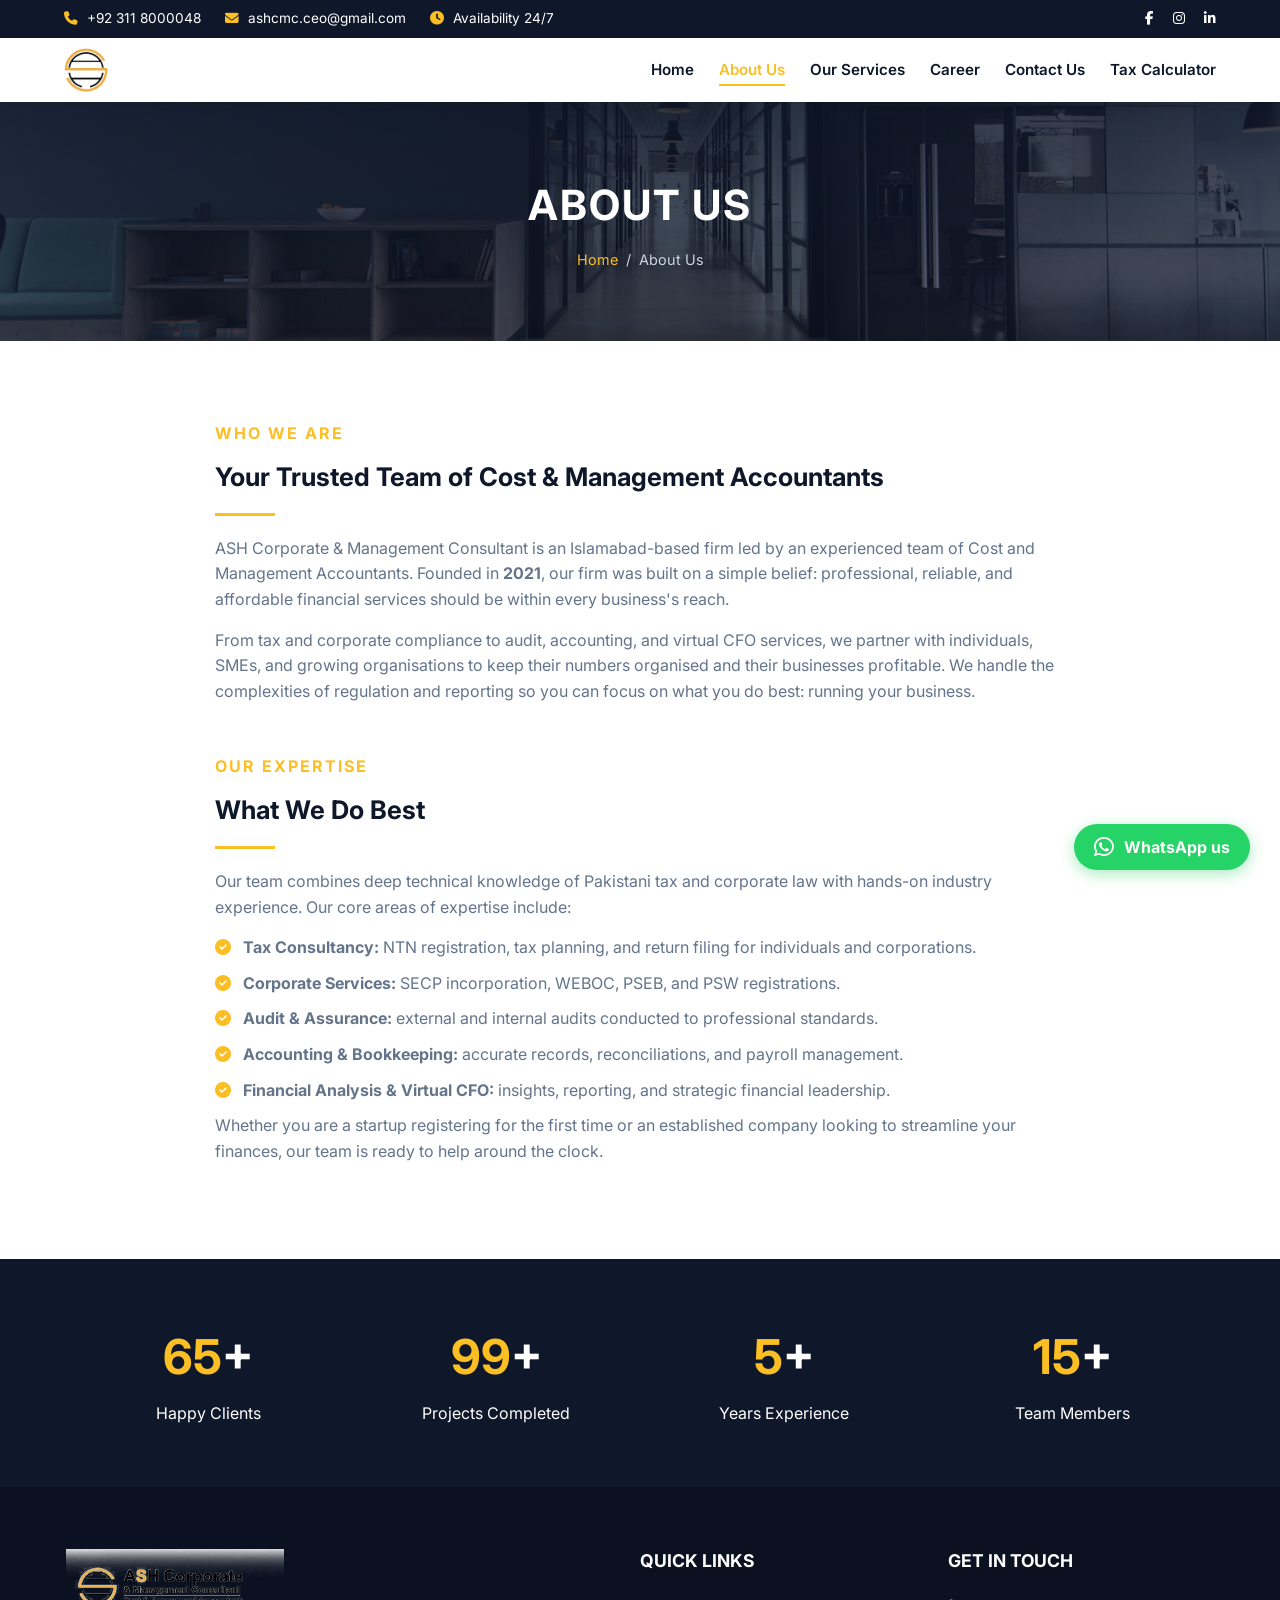
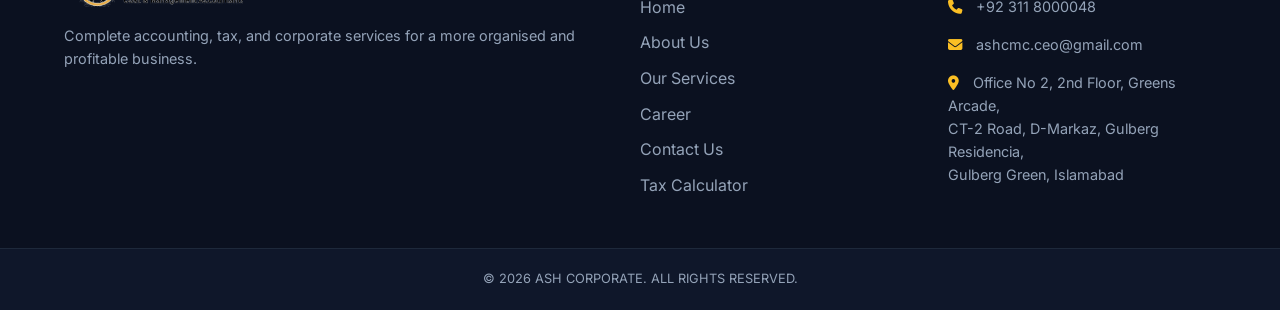
==== commit 99ea500d: "footer now uses the full ash corporate wordmark logo" ====
--- a/about.html
+++ b/about.html
@@ -110,7 +110,7 @@
     <footer>
         <div class="container footer-grid">
             <div class="footer-brand">
-                <img src="logo.png" alt="ASH Corporate">
+                <img src="img/ash-corporate-logo-transparent.webp" alt="ASH Corporate &amp; Management Consultant">
                 <p>Complete accounting, tax, and corporate services for a more organised and profitable business.</p>
             </div>
             <div class="footer-links">
--- a/css/style.css
+++ b/css/style.css
@@ -962,7 +962,7 @@
     padding-bottom: 40px;
 }
 
-.footer-brand img { height: 58px; width: auto; margin-bottom: 15px; }
+.footer-brand img { height: 62px; width: auto; display: block; margin-bottom: 15px; }
 
 .footer-brand p { font-size: 0.9rem; }
 
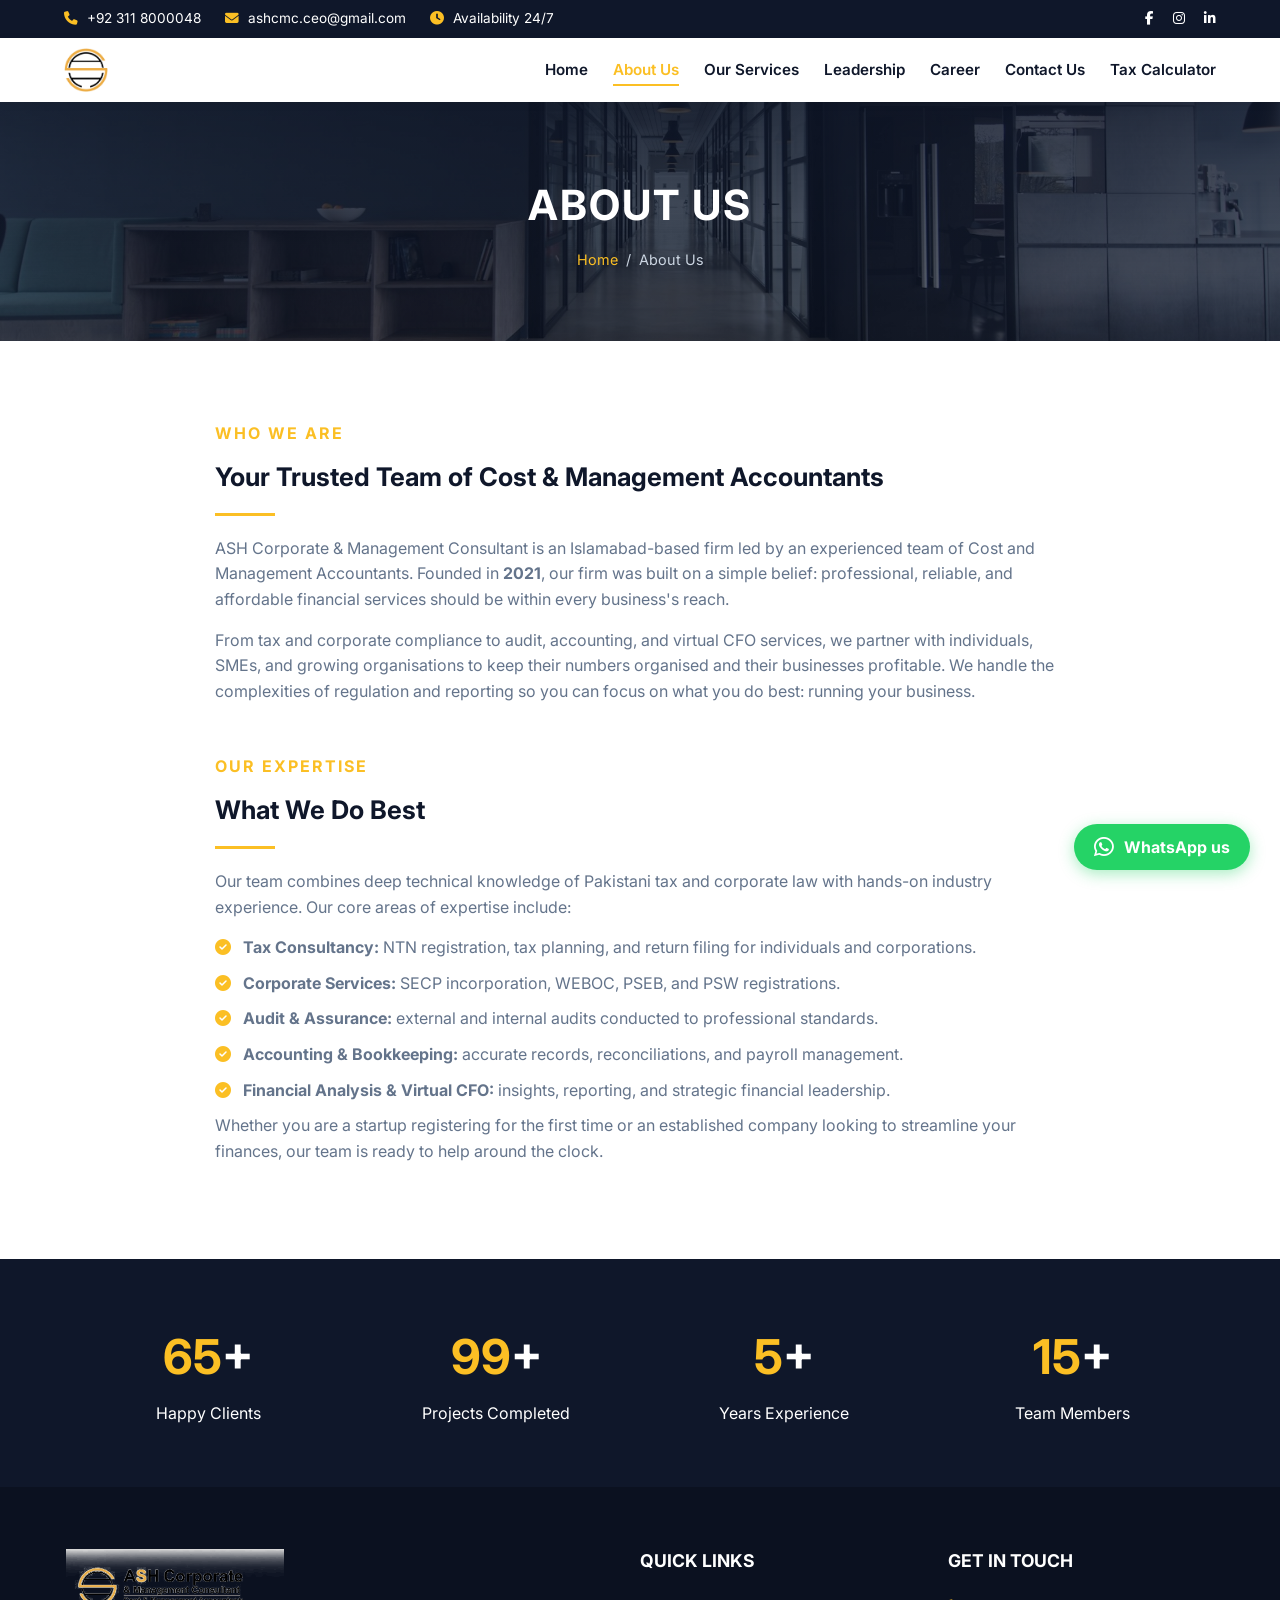
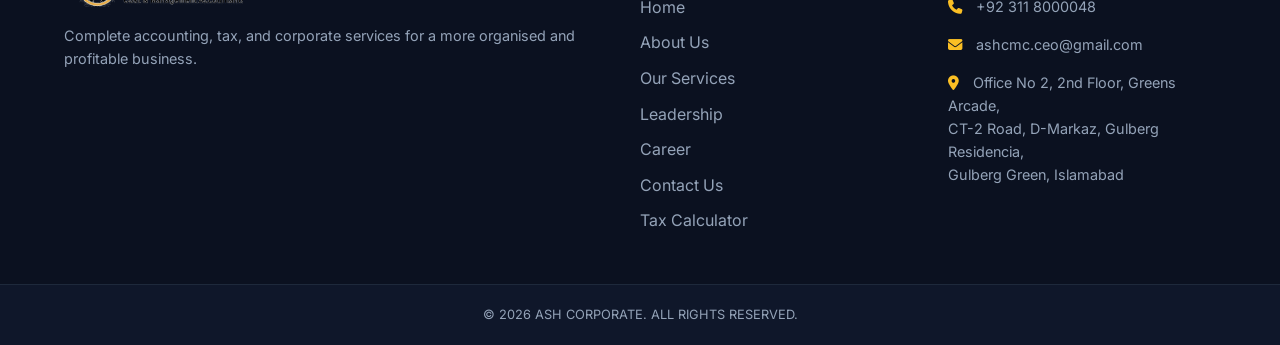
==== commit e9aff8cb: "Add Leadership link to site navigation and footer" ====
--- a/about.html
+++ b/about.html
@@ -40,6 +40,7 @@
                     <li><a href="index.html">Home</a></li>
                     <li><a href="about.html" class="active">About Us</a></li>
                     <li><a href="services.html">Our Services</a></li>
+                    <li><a href="leadership.html">Leadership</a></li>
                     <li><a href="career.html">Career</a></li>
                     <li><a href="contact.html">Contact Us</a></li>
                     <li><a href="tax.html">Tax Calculator</a></li>
@@ -119,6 +120,7 @@
                     <li><a href="index.html">Home</a></li>
                     <li><a href="about.html">About Us</a></li>
                     <li><a href="services.html">Our Services</a></li>
+                    <li><a href="leadership.html">Leadership</a></li>
                     <li><a href="career.html">Career</a></li>
                     <li><a href="contact.html">Contact Us</a></li>
                     <li><a href="tax.html">Tax Calculator</a></li>
--- a/css/style.css
+++ b/css/style.css
@@ -11,6 +11,7 @@
     --light-bg: #f8fafc;
     --text-dark: #334155;
     --text-light: #64748b;
+    --navy-soft: #1e293b;
     --white: #ffffff;
 }
 
@@ -946,6 +947,560 @@
     line-height: 1.5;
 }
 /* ============================================
+   LEADERSHIP PAGE
+   Partner profile, expertise, mission & vision
+   ============================================ */
+
+/* Solid navy page banner (variation of .page-header) */
+.page-header-leadership {
+    background:
+        radial-gradient(circle at 82% 18%, rgba(251, 191, 36, 0.16), transparent 42%),
+        var(--primary-navy);
+    position: relative;
+    overflow: hidden;
+}
+
+.page-header-leadership::after {
+    content: '';
+    position: absolute;
+    left: 50%;
+    bottom: 0;
+    transform: translateX(-50%);
+    width: 90px;
+    height: 4px;
+    background: var(--accent-yellow);
+}
+
+.page-header-leadership .container {
+    position: relative;
+    z-index: 1;
+}
+
+.section-lead {
+    max-width: 720px;
+    margin: 18px auto 0;
+    color: var(--text-light);
+    font-size: 0.98rem;
+    line-height: 1.7;
+}
+
+/* --- Partner profile card --- */
+.partner-card {
+    display: grid;
+    grid-template-columns: minmax(280px, 0.82fr) minmax(0, 1.18fr);
+    background: var(--white);
+    border-radius: 8px;
+    border-top: 4px solid var(--accent-yellow);
+    box-shadow: 0 18px 45px rgba(15, 23, 42, 0.10);
+    overflow: hidden;
+}
+
+.partner-visual {
+    position: relative;
+    isolation: isolate;
+    overflow: hidden;
+    display: flex;
+    flex-direction: column;
+    justify-content: space-between;
+    gap: 36px;
+    padding: 48px 36px;
+    color: var(--white);
+    background: linear-gradient(160deg, #16233c 0%, var(--primary-navy) 55%, #080e1c 100%);
+}
+
+.partner-visual::before,
+.partner-visual::after {
+    content: '';
+    position: absolute;
+    border-radius: 50%;
+    pointer-events: none;
+    z-index: -1;
+}
+
+.partner-visual::before {
+    width: 340px;
+    height: 340px;
+    top: -140px;
+    right: -130px;
+    border: 1px solid rgba(251, 191, 36, 0.18);
+}
+
+.partner-visual::after {
+    width: 280px;
+    height: 280px;
+    bottom: -130px;
+    left: -100px;
+    border: 1px solid rgba(255, 255, 255, 0.07);
+}
+
+.partner-visual-main {
+    flex: 1;
+    display: flex;
+    flex-direction: column;
+    align-items: center;
+    justify-content: center;
+    text-align: center;
+    padding: 24px 0;
+}
+
+.partner-initials {
+    position: relative;
+    width: 176px;
+    height: 176px;
+    display: flex;
+    align-items: center;
+    justify-content: center;
+    border-radius: 50%;
+    border: 2px solid rgba(251, 191, 36, 0.75);
+    background: rgba(251, 191, 36, 0.08);
+    color: var(--accent-yellow);
+    font-size: 3.6rem;
+    font-weight: 700;
+    letter-spacing: 4px;
+    text-indent: 4px;
+    box-shadow: 0 0 0 10px rgba(251, 191, 36, 0.05);
+}
+
+.partner-initials::before {
+    content: '';
+    position: absolute;
+    inset: -18px;
+    border: 1px solid rgba(251, 191, 36, 0.24);
+    border-radius: 50%;
+}
+
+.partner-visual-caption {
+    margin-top: 32px;
+    font-size: 0.72rem;
+    font-weight: 700;
+    letter-spacing: 0.18em;
+    text-transform: uppercase;
+    color: #cbd5e1;
+}
+
+.partner-visual-caption::before {
+    content: '';
+    display: block;
+    width: 40px;
+    height: 2px;
+    margin: 0 auto 14px;
+    background: var(--accent-yellow);
+}
+
+.partner-visual-meta {
+    display: flex;
+    flex-direction: column;
+    gap: 10px;
+    padding-top: 22px;
+    border-top: 1px solid rgba(255, 255, 255, 0.12);
+    font-size: 0.8rem;
+    color: #cbd5e1;
+}
+
+.partner-visual-meta i {
+    width: 18px;
+    margin-right: 6px;
+    color: var(--accent-yellow);
+    text-align: center;
+}
+
+.partner-details { padding: 48px 48px 44px; }
+
+.partner-name {
+    color: var(--primary-navy);
+    font-size: 2.35rem;
+    line-height: 1.18;
+    margin-bottom: 8px;
+}
+
+.partner-role {
+    color: var(--text-light);
+    font-size: 0.98rem;
+    line-height: 1.6;
+}
+
+.partner-role span {
+    margin: 0 6px;
+    color: var(--accent-yellow);
+    font-weight: 700;
+}
+
+.credential-badges {
+    display: flex;
+    flex-wrap: wrap;
+    gap: 10px;
+    margin: 22px 0 26px;
+}
+
+.credential-badges li {
+    display: inline-flex;
+    align-items: center;
+    gap: 7px;
+    padding: 7px 16px;
+    border-radius: 50px;
+    border: 1px solid rgba(251, 191, 36, 0.65);
+    background: rgba(251, 191, 36, 0.16);
+    color: var(--primary-navy);
+    font-size: 0.78rem;
+    font-weight: 700;
+    letter-spacing: 0.03em;
+    line-height: 1.4;
+}
+
+.credential-badges i {
+    color: var(--yellow-dark);
+    font-size: 0.75rem;
+}
+
+.partner-profile p {
+    color: var(--text-dark);
+    font-size: 0.95rem;
+    line-height: 1.85;
+    margin-bottom: 16px;
+}
+
+.partner-profile p:last-child { margin-bottom: 0; }
+
+.partner-profile strong {
+    color: var(--primary-navy);
+    font-weight: 700;
+}
+
+.partner-facts {
+    display: flex;
+    flex-wrap: wrap;
+    gap: 14px 28px;
+    margin-top: 28px;
+    padding-top: 24px;
+    border-top: 1px solid #e2e8f0;
+}
+
+.partner-facts li {
+    display: flex;
+    align-items: flex-start;
+    gap: 10px;
+}
+
+.partner-facts i {
+    margin-top: 3px;
+    color: var(--accent-yellow);
+    font-size: 0.95rem;
+}
+
+.partner-facts span {
+    display: flex;
+    flex-direction: column;
+    color: var(--text-light);
+    font-size: 0.76rem;
+    line-height: 1.5;
+}
+
+.partner-facts strong {
+    color: var(--primary-navy);
+    font-size: 0.9rem;
+    font-weight: 700;
+}
+
+/* --- Professional philosophy quote --- */
+.philosophy-quote {
+    position: relative;
+    margin-top: 34px;
+    padding: 36px 44px 32px;
+    background: var(--light-bg);
+    border-left: 4px solid var(--accent-yellow);
+    border-radius: 0 8px 8px 0;
+    box-shadow: 0 5px 20px rgba(15, 23, 42, 0.04);
+    overflow: hidden;
+}
+
+.quote-mark {
+    position: absolute;
+    top: 24px;
+    right: 34px;
+    color: rgba(251, 191, 36, 0.22);
+    font-size: 3rem;
+    line-height: 1;
+    pointer-events: none;
+}
+
+.philosophy-quote p {
+    position: relative;
+    max-width: 920px;
+    color: var(--primary-navy);
+    font-size: 1.12rem;
+    font-style: italic;
+    line-height: 1.85;
+}
+
+.philosophy-quote cite {
+    position: relative;
+    display: block;
+    margin-top: 18px;
+    color: var(--text-light);
+    font-size: 0.8rem;
+    font-style: normal;
+    font-weight: 700;
+    letter-spacing: 0.08em;
+    text-transform: uppercase;
+}
+
+.philosophy-quote cite span {
+    margin-left: 8px;
+    color: var(--text-light);
+    font-weight: 400;
+    letter-spacing: 0.02em;
+    text-transform: none;
+}
+
+/* --- Areas of expertise --- */
+.expertise-grid {
+    display: grid;
+    grid-template-columns: 1fr 1fr;
+    gap: 22px;
+}
+
+.expertise-item {
+    display: flex;
+    align-items: flex-start;
+    gap: 18px;
+    padding: 26px 28px;
+    background: var(--white);
+    border: 1px solid #e2e8f0;
+    border-top: 3px solid transparent;
+    border-radius: 8px;
+    box-shadow: 0 5px 20px rgba(15, 23, 42, 0.05);
+    transition: transform 0.3s ease, box-shadow 0.3s ease, border-top-color 0.3s ease;
+}
+
+.expertise-item:hover {
+    transform: translateY(-3px);
+    border-top-color: var(--accent-yellow);
+    box-shadow: 0 10px 30px rgba(15, 23, 42, 0.09);
+}
+
+.expertise-check {
+    flex: 0 0 34px;
+    width: 34px;
+    height: 34px;
+    display: flex;
+    align-items: center;
+    justify-content: center;
+    border-radius: 50%;
+    background: var(--primary-navy);
+    color: var(--accent-yellow);
+    font-size: 0.82rem;
+    transition: background-color 0.3s ease, color 0.3s ease;
+}
+
+.expertise-item:hover .expertise-check {
+    background: var(--accent-yellow);
+    color: var(--primary-navy);
+}
+
+.expertise-item h3 {
+    color: var(--primary-navy);
+    font-size: 1rem;
+    line-height: 1.45;
+    margin-bottom: 5px;
+}
+
+.expertise-item p {
+    color: var(--text-light);
+    font-size: 0.86rem;
+    line-height: 1.65;
+}
+
+/* --- Mission & Vision (reusable component) --- */
+.mv-grid {
+    display: grid;
+    grid-template-columns: 1fr 1fr;
+    gap: 30px;
+}
+
+.mv-card {
+    position: relative;
+    overflow: hidden;
+    padding: 48px 44px;
+    border-radius: 8px;
+    min-height: 280px;
+}
+
+.mv-card::after {
+    content: '';
+    position: absolute;
+    width: 190px;
+    height: 190px;
+    right: -65px;
+    bottom: -80px;
+    border: 1px solid rgba(251, 191, 36, 0.20);
+    border-radius: 50%;
+    pointer-events: none;
+}
+
+.mv-icon {
+    position: relative;
+    z-index: 1;
+    width: 64px;
+    height: 64px;
+    display: flex;
+    align-items: center;
+    justify-content: center;
+    margin-bottom: 22px;
+    border-radius: 50%;
+    border: 1px solid rgba(251, 191, 36, 0.35);
+    background: rgba(251, 191, 36, 0.12);
+    color: var(--accent-yellow);
+    font-size: 1.7rem;
+}
+
+.mv-card h3 {
+    position: relative;
+    z-index: 1;
+    font-size: 1.5rem;
+    margin-bottom: 12px;
+}
+
+.mv-card h3::after {
+    content: '';
+    display: block;
+    width: 40px;
+    height: 2px;
+    margin-top: 10px;
+    background: var(--accent-yellow);
+}
+
+.mv-card p {
+    position: relative;
+    z-index: 1;
+    font-size: 0.95rem;
+    line-height: 1.85;
+}
+
+.mv-mission {
+    background: linear-gradient(145deg, #16233c 0%, var(--primary-navy) 70%);
+    color: var(--white);
+    border-top: 4px solid var(--accent-yellow);
+    box-shadow: 0 12px 30px rgba(15, 23, 42, 0.18);
+}
+
+.mv-mission h3 { color: var(--white); }
+.mv-mission p { color: #cbd5e1; }
+
+.mv-vision {
+    background: var(--white);
+    border: 1px solid #e2e8f0;
+    border-top: 4px solid var(--accent-yellow);
+    box-shadow: 0 12px 30px rgba(15, 23, 42, 0.08);
+}
+
+.mv-vision h3 { color: var(--primary-navy); }
+.mv-vision p { color: var(--text-dark); }
+
+.mv-vision::after { border-color: rgba(15, 23, 42, 0.06); }
+
+/* --- Leadership responsive --- */
+@media (max-width: 1100px) {
+    .partner-name { font-size: 2rem; }
+}
+
+@media (max-width: 992px) {
+    .partner-details { padding: 40px 36px; }
+    .mv-card { padding: 40px 34px; }
+
+    .partner-section .section-title h2,
+    .expertise-section .section-title h2,
+    .mv-section .section-title h2 {
+        font-size: 1.7rem;
+        line-height: 1.3;
+    }
+
+    .section-lead { font-size: 0.92rem; }
+
+    .partner-card { grid-template-columns: 1fr; }
+
+    .partner-visual {
+        min-height: 360px;
+        padding: 40px 28px 32px;
+        gap: 28px;
+    }
+
+    .partner-initials {
+        width: 140px;
+        height: 140px;
+        font-size: 2.9rem;
+    }
+
+    .partner-visual-caption { margin-top: 26px; }
+
+    .partner-visual-meta {
+        flex-direction: row;
+        flex-wrap: wrap;
+        justify-content: center;
+        gap: 8px 20px;
+        text-align: center;
+    }
+
+    .partner-details { padding: 32px 24px 36px; }
+
+    .partner-name { font-size: 1.85rem; }
+
+    .partner-role { font-size: 0.9rem; }
+
+    .credential-badges { margin: 20px 0 24px; }
+
+    .credential-badges li {
+        padding: 6px 13px;
+        font-size: 0.74rem;
+    }
+
+    .partner-facts { gap: 14px; }
+
+    .partner-facts li { flex: 1 1 100%; }
+
+    .philosophy-quote {
+        margin-top: 24px;
+        padding: 28px 22px 26px;
+    }
+
+    .philosophy-quote p {
+        font-size: 1rem;
+        line-height: 1.8;
+    }
+
+    .quote-mark {
+        top: 18px;
+        right: 20px;
+        font-size: 2.2rem;
+    }
+
+    .expertise-grid {
+        grid-template-columns: 1fr;
+        gap: 16px;
+    }
+
+    .expertise-item { padding: 20px 20px; }
+
+    .mv-grid {
+        grid-template-columns: 1fr;
+        gap: 20px;
+    }
+
+    .mv-card {
+        padding: 34px 26px;
+        min-height: 0;
+    }
+}
+
+@media (max-width: 400px) {
+    .partner-visual-meta {
+        flex-direction: column;
+        align-items: center;
+    }
+
+    .philosophy-quote { padding-right: 18px; }
+    .quote-mark { display: none; }
+}
+
 /* ============================================
    FOOTER
    ============================================ */
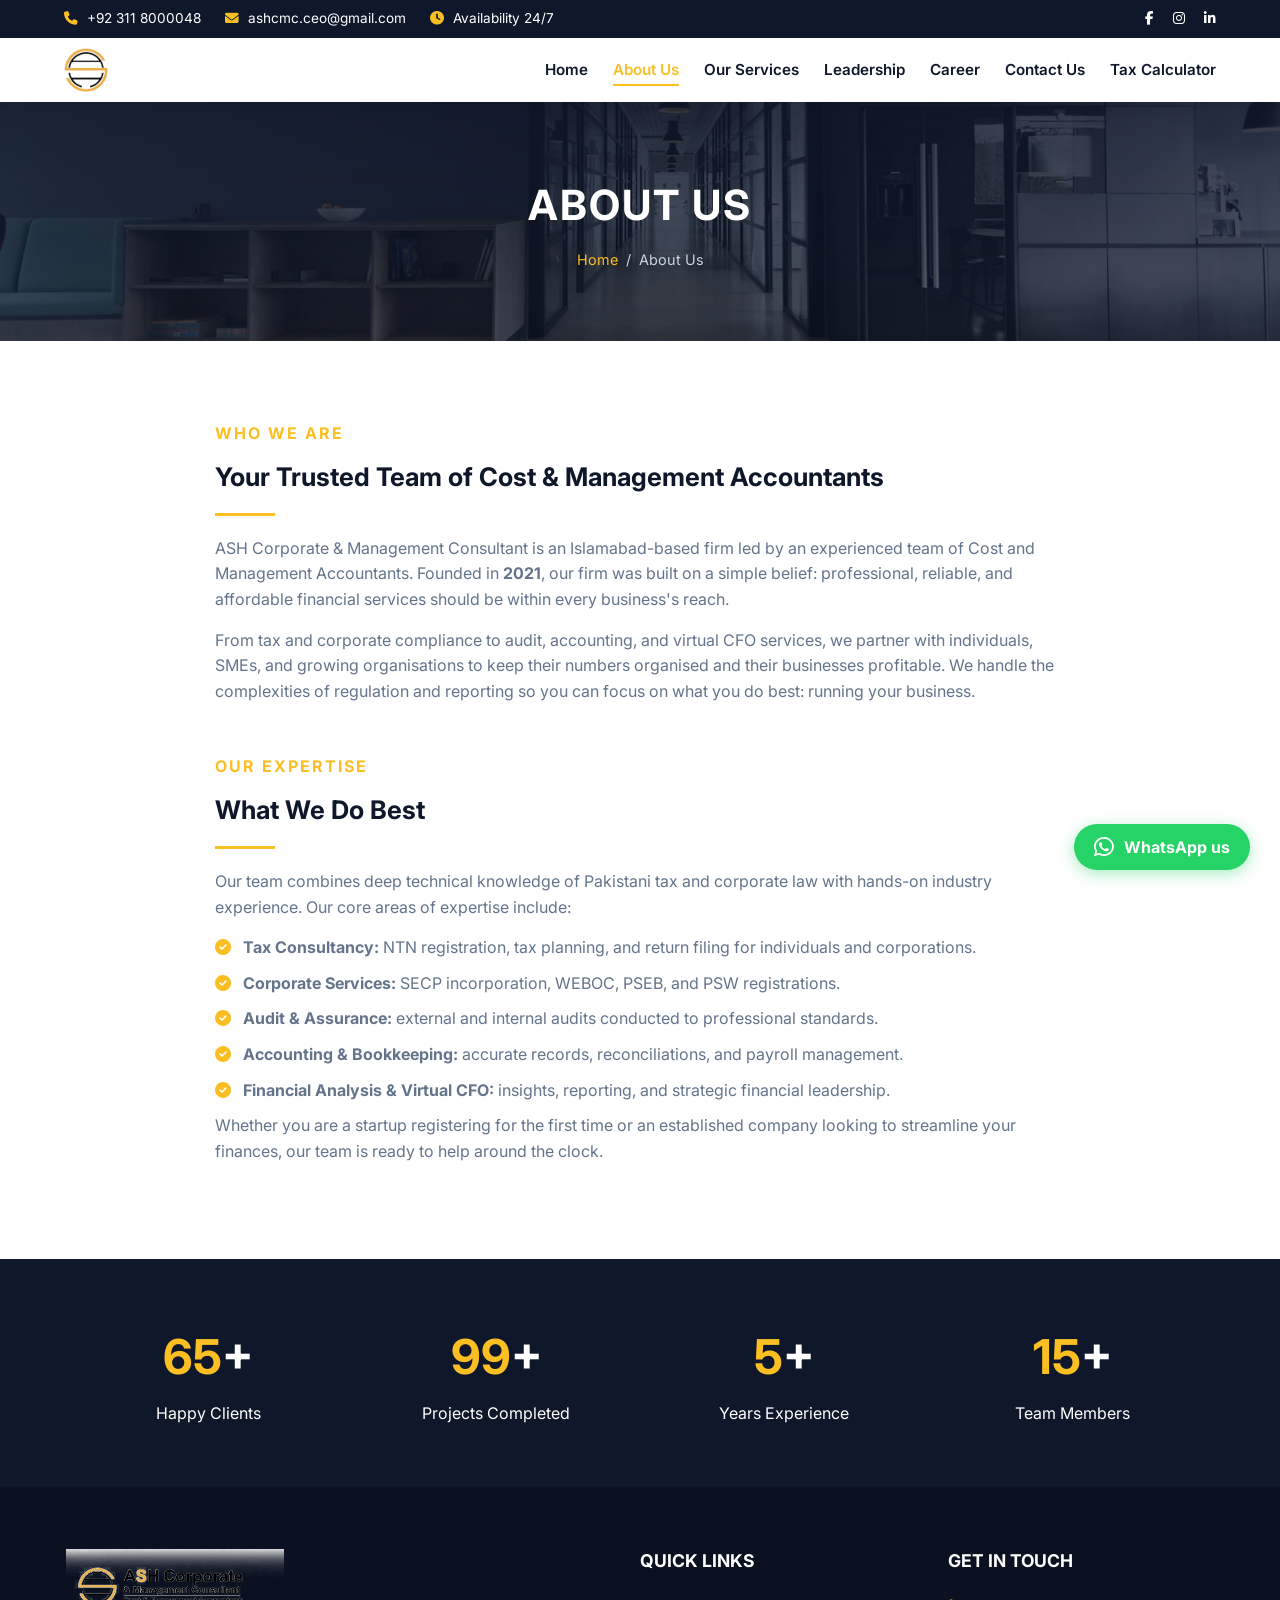
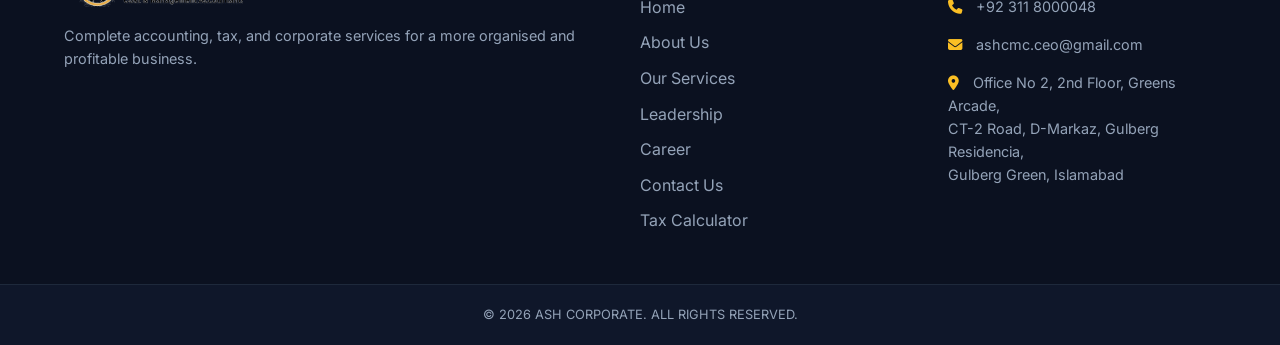
==== commit b7423c9d: "Use lossless WebP logo in navbar across all pages" ====
--- a/about.html
+++ b/about.html
@@ -32,7 +32,7 @@
     <header class="navbar">
         <div class="container nav-flex">
             <a href="index.html" class="logo">
-                <img src="logo.png" alt="ASH Corporate Logo">
+                <img src="logo.webp" alt="ASH Corporate Logo">
             </a>
             <nav>
                 <button class="menu-toggle" aria-label="Toggle navigation menu"><i class="fa-solid fa-bars"></i></button>
--- a/css/style.css
+++ b/css/style.css
@@ -124,7 +124,7 @@
    ============================================ */
 .hero {
     background: linear-gradient(rgba(15, 23, 42, 0.82), rgba(15, 23, 42, 0.62)),
-        url('../img/hero-bg.jpg') center/cover no-repeat;
+        url('../img/hero-bg.webp') center/cover no-repeat;
     color: var(--white);
     padding: 120px 0;
     text-align: left;
@@ -174,7 +174,7 @@
    ============================================ */
 .page-header {
     background: linear-gradient(rgba(15, 23, 42, 0.85), rgba(15, 23, 42, 0.68)),
-        url('../img/page-header-bg.jpg') center/cover no-repeat;
+        url('../img/page-header-bg.webp') center/cover no-repeat;
     color: var(--white);
     text-align: center;
     padding: 70px 0;
@@ -1001,9 +1001,9 @@
     overflow: hidden;
     display: flex;
     flex-direction: column;
-    justify-content: space-between;
-    gap: 36px;
-    padding: 48px 36px;
+    gap: 24px;
+    min-height: 560px;
+    padding: 40px 34px 32px;
     color: var(--white);
     background: linear-gradient(160deg, #16233c 0%, var(--primary-navy) 55%, #080e1c 100%);
 }
@@ -1014,68 +1014,77 @@
     position: absolute;
     border-radius: 50%;
     pointer-events: none;
-    z-index: -1;
+    z-index: 0;
 }
 
 .partner-visual::before {
     width: 340px;
     height: 340px;
-    top: -140px;
-    right: -130px;
+    top: -120px;
+    right: -140px;
     border: 1px solid rgba(251, 191, 36, 0.18);
 }
 
 .partner-visual::after {
     width: 280px;
     height: 280px;
-    bottom: -130px;
-    left: -100px;
+    bottom: 90px;
+    left: -150px;
     border: 1px solid rgba(255, 255, 255, 0.07);
 }
 
-.partner-visual-main {
+.partner-photo-wrap {
+    position: relative;
+    z-index: 1;
     flex: 1;
-    display: flex;
-    flex-direction: column;
+    min-height: 320px;
+    display: flex;
     align-items: center;
     justify-content: center;
-    text-align: center;
-    padding: 24px 0;
-}
-
-.partner-initials {
-    position: relative;
-    width: 176px;
-    height: 176px;
-    display: flex;
-    align-items: center;
-    justify-content: center;
-    border-radius: 50%;
-    border: 2px solid rgba(251, 191, 36, 0.75);
-    background: rgba(251, 191, 36, 0.08);
-    color: var(--accent-yellow);
-    font-size: 3.6rem;
-    font-weight: 700;
-    letter-spacing: 4px;
-    text-indent: 4px;
-    box-shadow: 0 0 0 10px rgba(251, 191, 36, 0.05);
-}
-
-.partner-initials::before {
+}
+
+.partner-photo-wrap::before {
     content: '';
     position: absolute;
-    inset: -18px;
-    border: 1px solid rgba(251, 191, 36, 0.24);
+    top: 42%;
+    left: 50%;
+    width: 300px;
+    height: 300px;
+    transform: translate(-50%, -50%);
     border-radius: 50%;
+    background: radial-gradient(circle, rgba(251, 191, 36, 0.18) 0%, rgba(251, 191, 36, 0.05) 48%, transparent 70%);
+    pointer-events: none;
+}
+
+.partner-photo {
+    position: relative;
+    z-index: 1;
+    display: block;
+    width: auto;
+    height: auto;
+    max-width: 100%;
+    max-height: 500px;
+    object-fit: contain;
+    object-position: center bottom;
+    -webkit-mask-image: linear-gradient(to bottom, #000 0%, #000 86%, transparent 100%);
+    mask-image: linear-gradient(to bottom, #000 0%, #000 86%, transparent 100%);
+}
+
+.partner-visual-overlay {
+    position: relative;
+    z-index: 2;
+    padding-top: 20px;
+    border-top: 1px solid rgba(255, 255, 255, 0.14);
+    text-align: center;
 }
 
 .partner-visual-caption {
-    margin-top: 32px;
+    margin: 0 0 14px;
     font-size: 0.72rem;
     font-weight: 700;
     letter-spacing: 0.18em;
     text-transform: uppercase;
-    color: #cbd5e1;
+    color: #e2e8f0;
 }
 
 .partner-visual-caption::before {
@@ -1090,9 +1099,7 @@
 .partner-visual-meta {
     display: flex;
     flex-direction: column;
-    gap: 10px;
-    padding-top: 22px;
-    border-top: 1px solid rgba(255, 255, 255, 0.12);
+    gap: 8px;
     font-size: 0.8rem;
     color: #cbd5e1;
 }
@@ -1419,18 +1426,12 @@
     .partner-card { grid-template-columns: 1fr; }
 
     .partner-visual {
-        min-height: 360px;
-        padding: 40px 28px 32px;
-        gap: 28px;
-    }
-
-    .partner-initials {
-        width: 140px;
-        height: 140px;
-        font-size: 2.9rem;
-    }
-
-    .partner-visual-caption { margin-top: 26px; }
+        min-height: 620px;
+        padding: 34px 26px 30px;
+        gap: 22px;
+    }
+
+    .partner-photo-wrap { min-height: 400px; }
 
     .partner-visual-meta {
         flex-direction: row;
@@ -1492,6 +1493,13 @@
 }
 
 @media (max-width: 400px) {
+    .partner-visual {
+        min-height: 540px;
+        padding: 28px 22px 26px;
+    }
+
+    .partner-photo-wrap { min-height: 330px; }
+
     .partner-visual-meta {
         flex-direction: column;
         align-items: center;
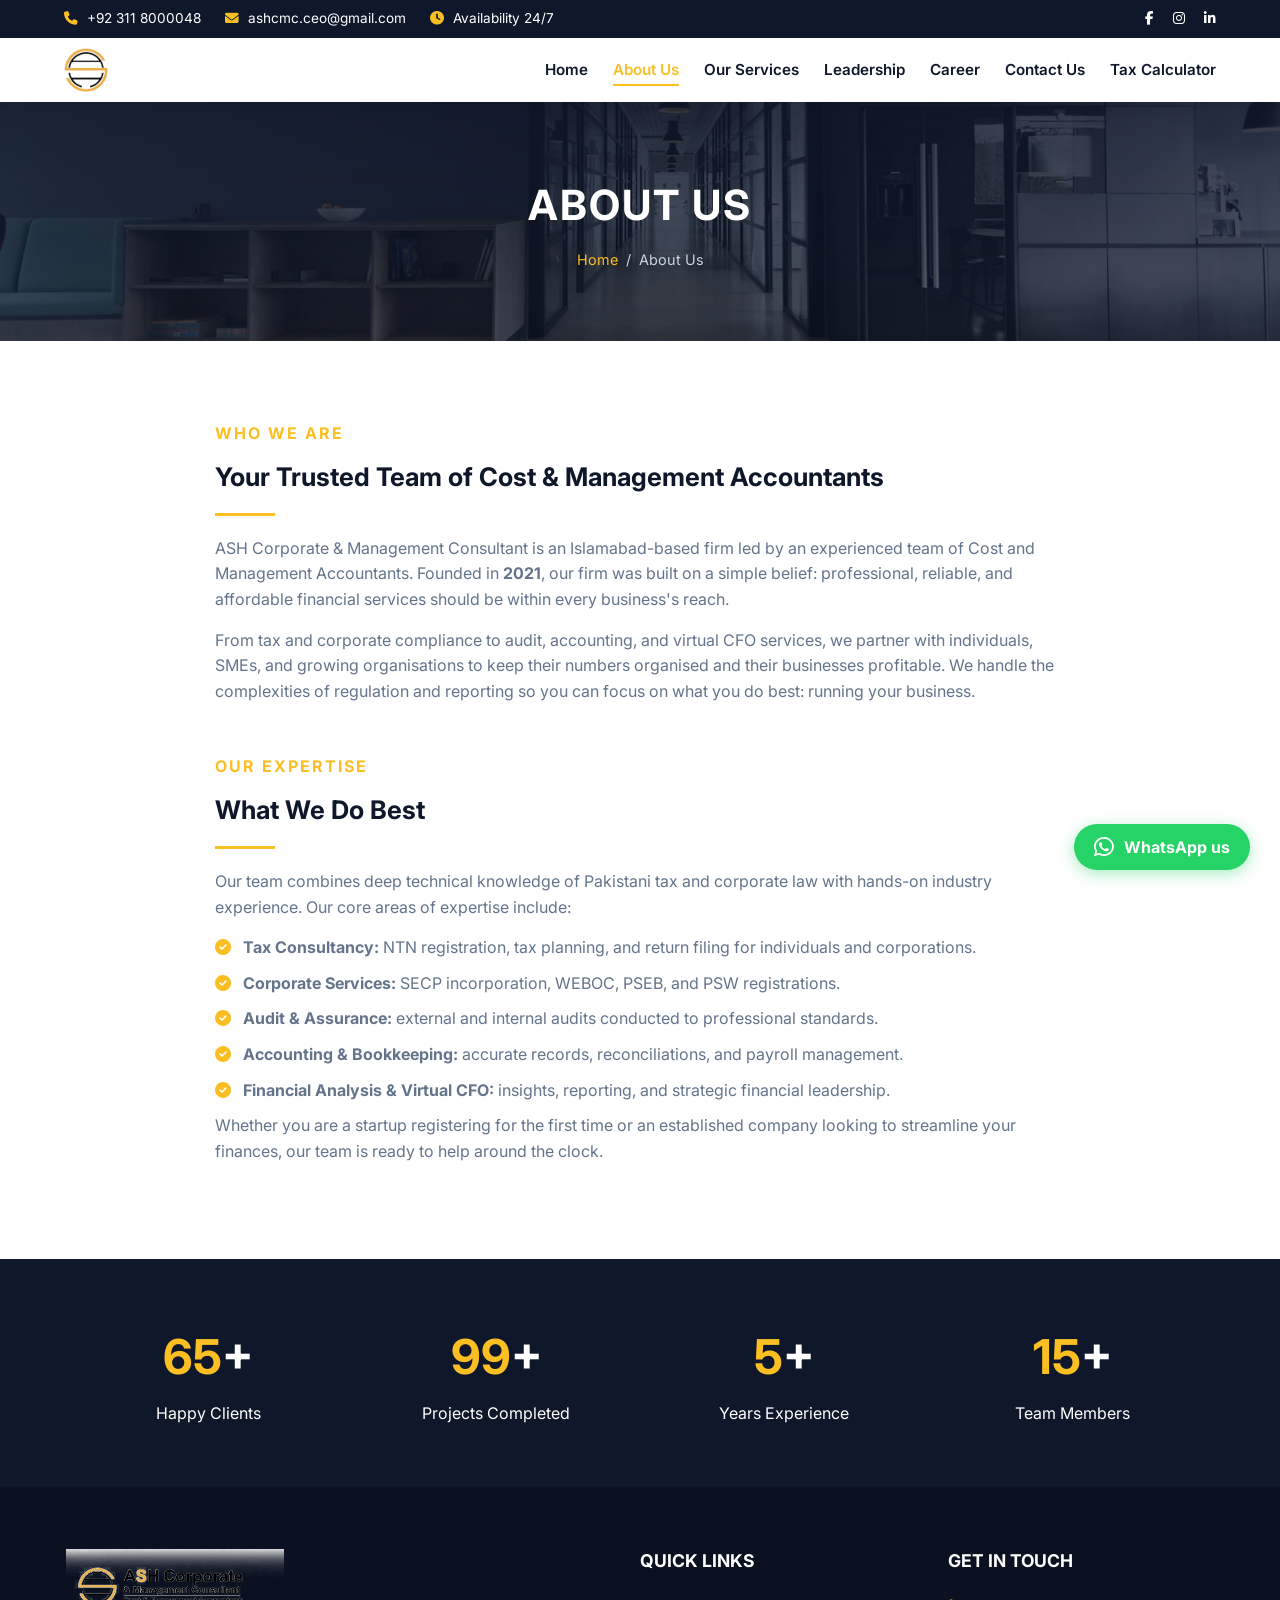
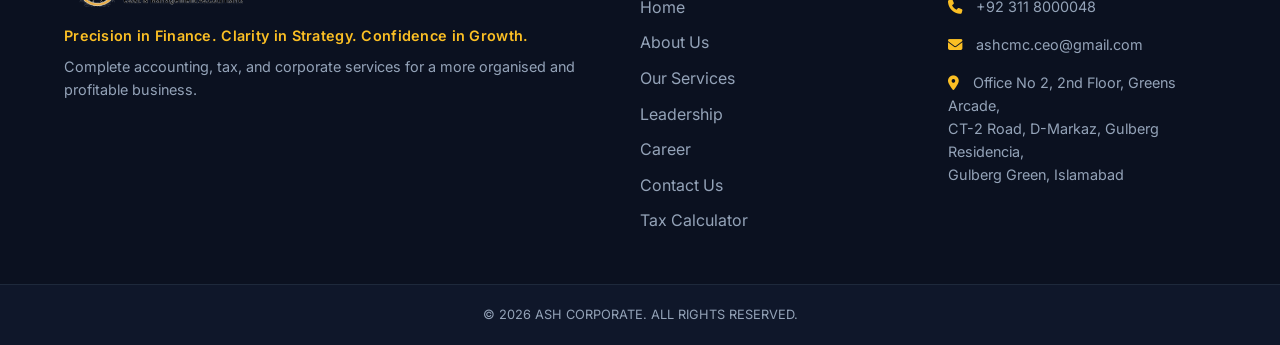
==== commit 913db310: "Add site tagline to footer brand block on all pages" ====
--- a/about.html
+++ b/about.html
@@ -112,6 +112,7 @@
         <div class="container footer-grid">
             <div class="footer-brand">
                 <img src="img/ash-corporate-logo-transparent.webp" alt="ASH Corporate &amp; Management Consultant">
+                <p class="footer-tagline">Precision in Finance. Clarity in Strategy. Confidence in Growth.</p>
                 <p>Complete accounting, tax, and corporate services for a more organised and profitable business.</p>
             </div>
             <div class="footer-links">
--- a/css/style.css
+++ b/css/style.css
@@ -131,6 +131,13 @@
 }
 
 .hero-content { max-width: 700px; }
+.hero-tagline {
+    color: var(--accent-yellow);
+    font-weight: 600;
+    font-size: 0.95rem;
+    letter-spacing: 0.5px;
+    margin-bottom: 18px;
+}
 .hero h1 { font-size: 3.5rem; line-height: 1.2; margin-bottom: 20px; }
 .hero h1 span { color: var(--accent-yellow); }
 .hero p { font-size: 1.1rem; margin-bottom: 30px; color: #cbd5e1; }
@@ -1529,6 +1536,14 @@
 
 .footer-brand p { font-size: 0.9rem; }
 
+.footer-tagline {
+    margin-bottom: 8px;
+    color: var(--accent-yellow);
+    font-weight: 600;
+    font-size: 0.85rem;
+    letter-spacing: 0.02em;
+}
+
 .footer-links h3,
 .footer-contact h3 {
     color: var(--white);
@@ -1594,6 +1609,9 @@
     .hero { padding: 80px 0; }
     .hero h1 { font-size: 2.3rem; }
     .hero p { font-size: 1rem; }
+
+    .hero-tagline { font-size: 0.85rem; }
+    .footer-tagline { font-size: 0.8rem; }
 
     .section-padding { padding: 60px 0; }
 
